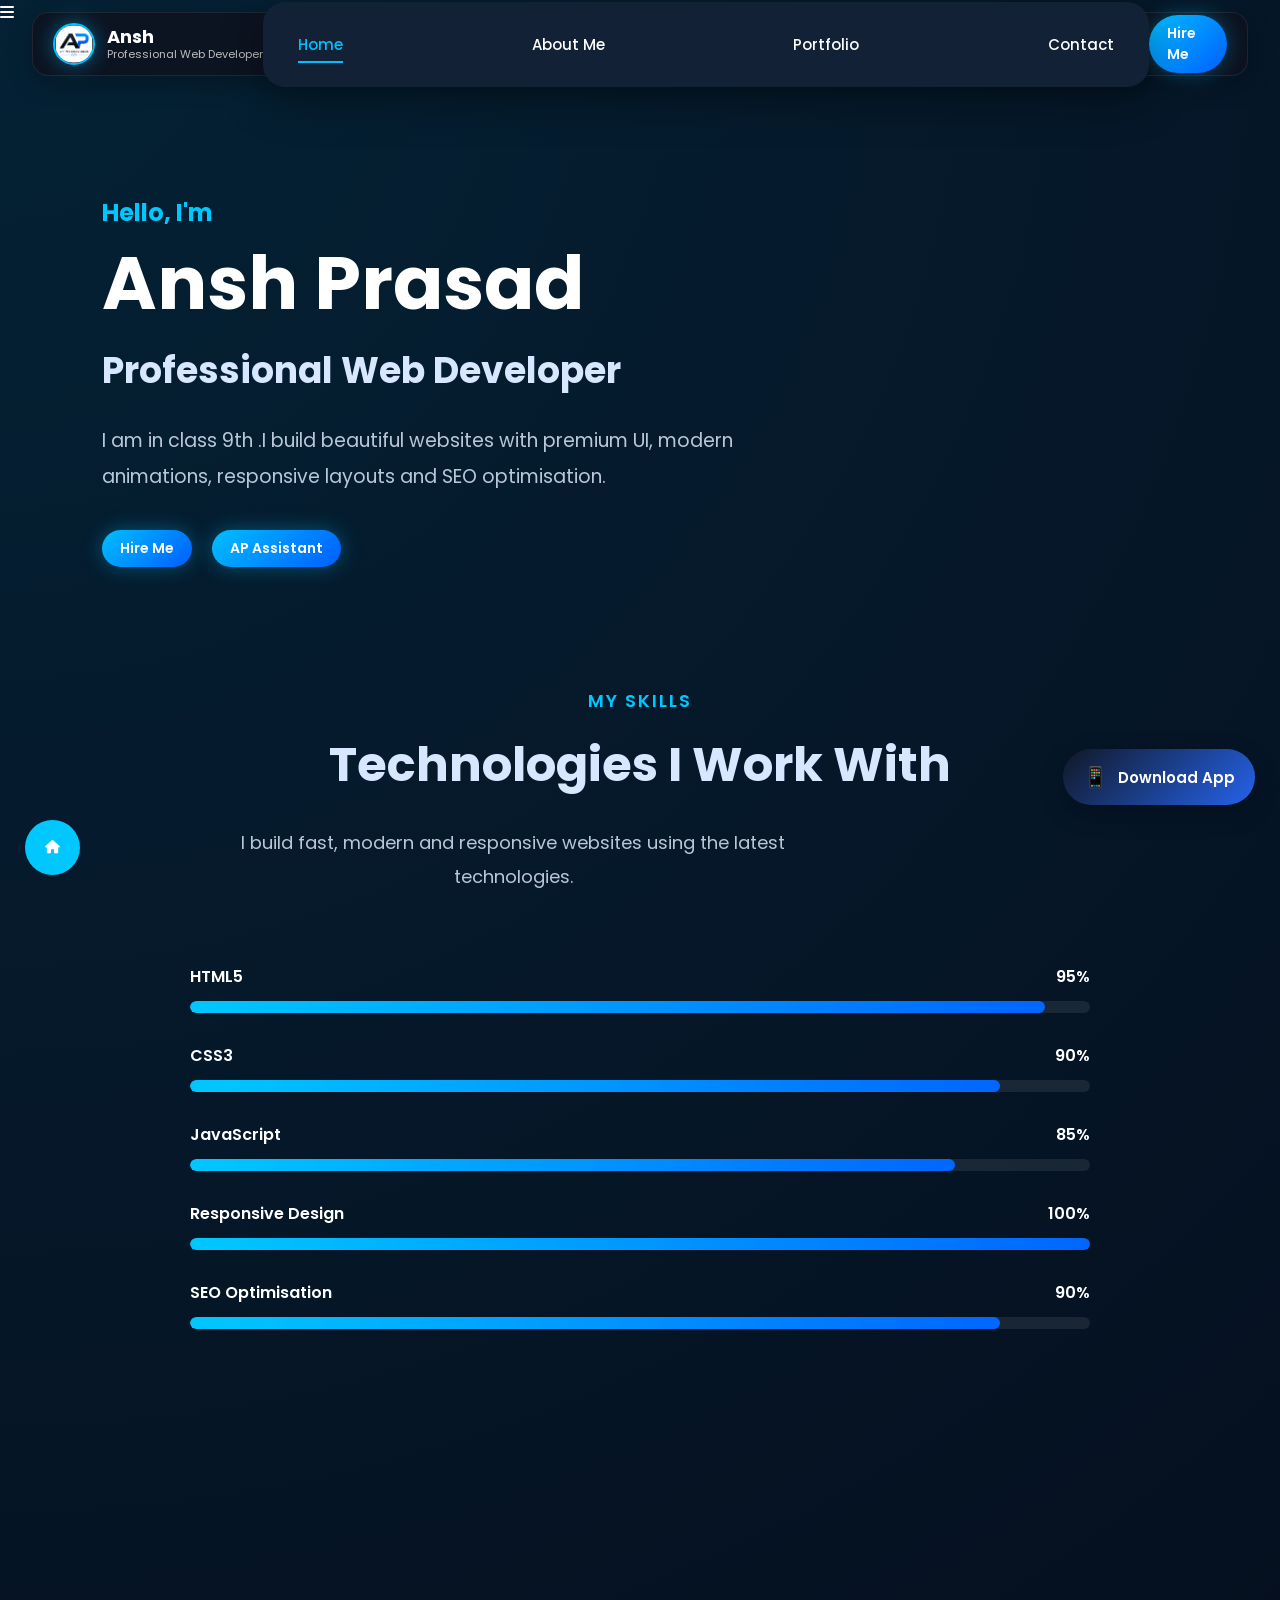
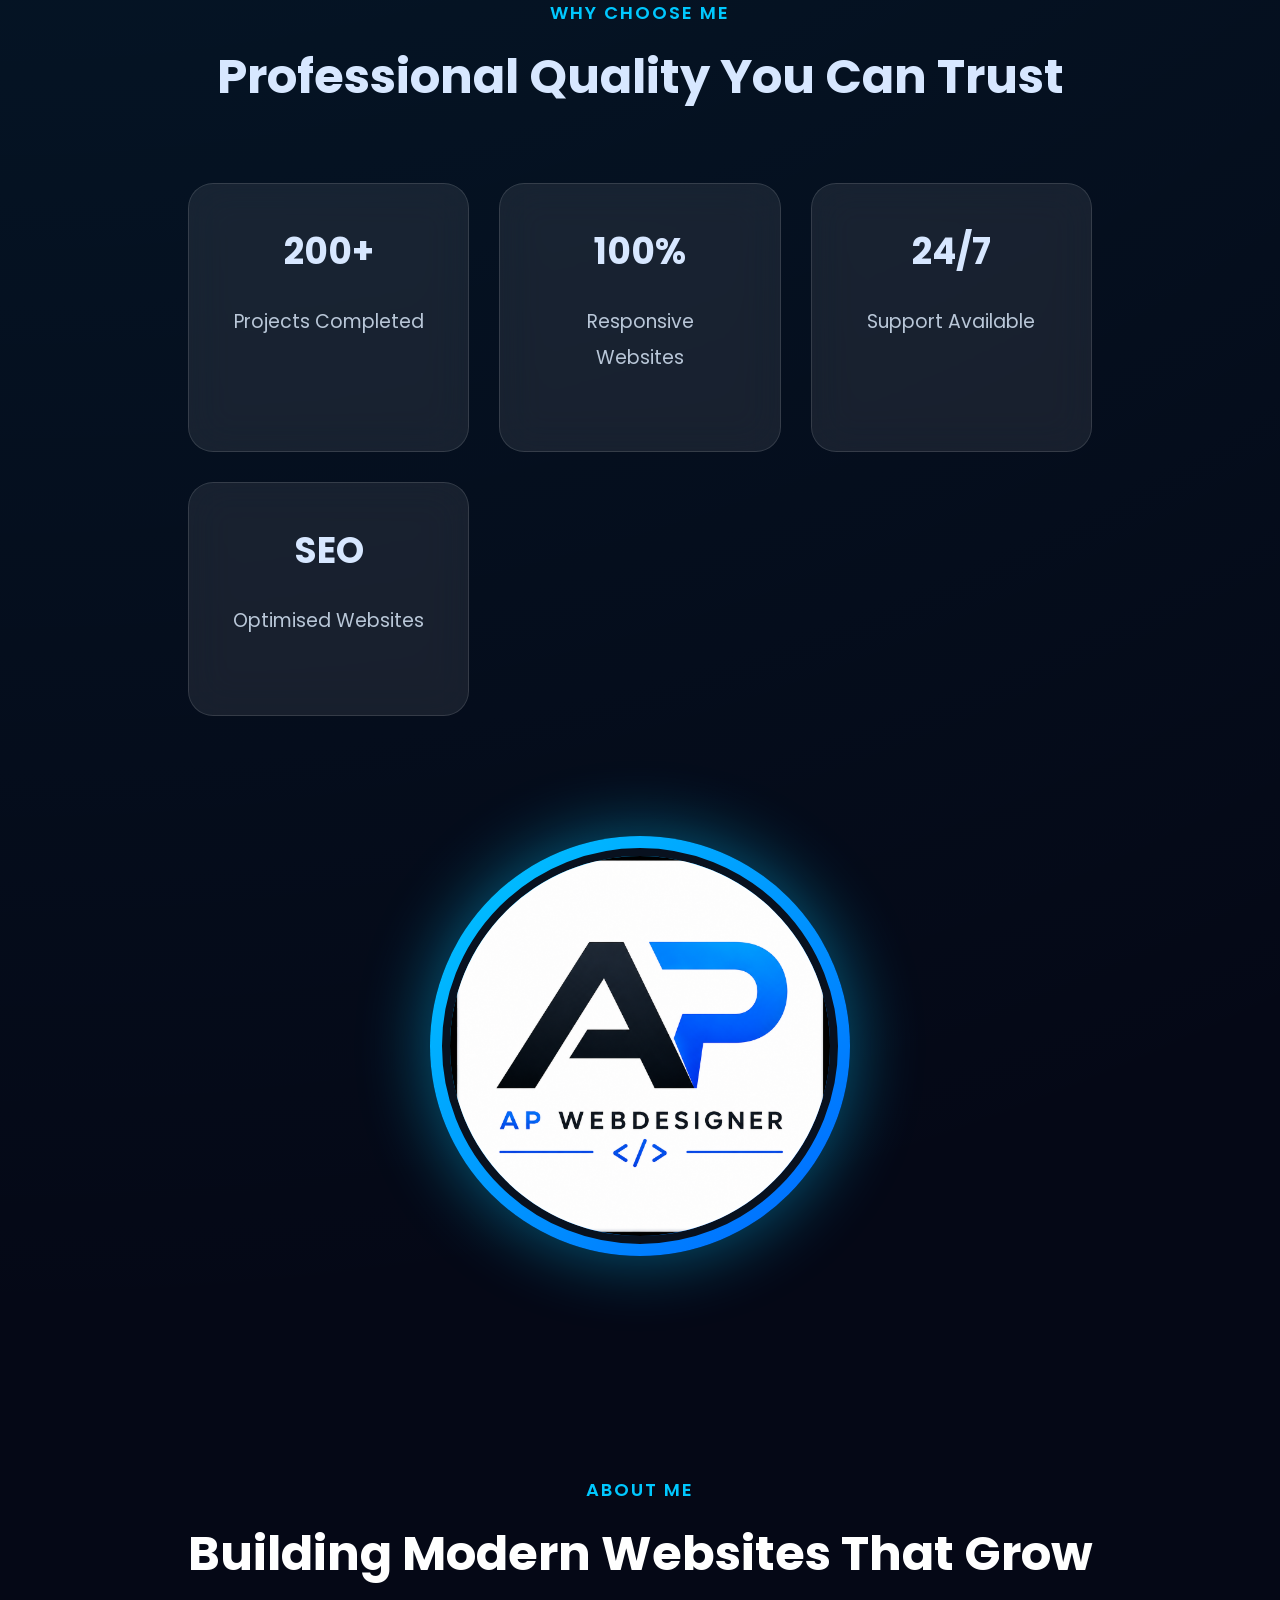
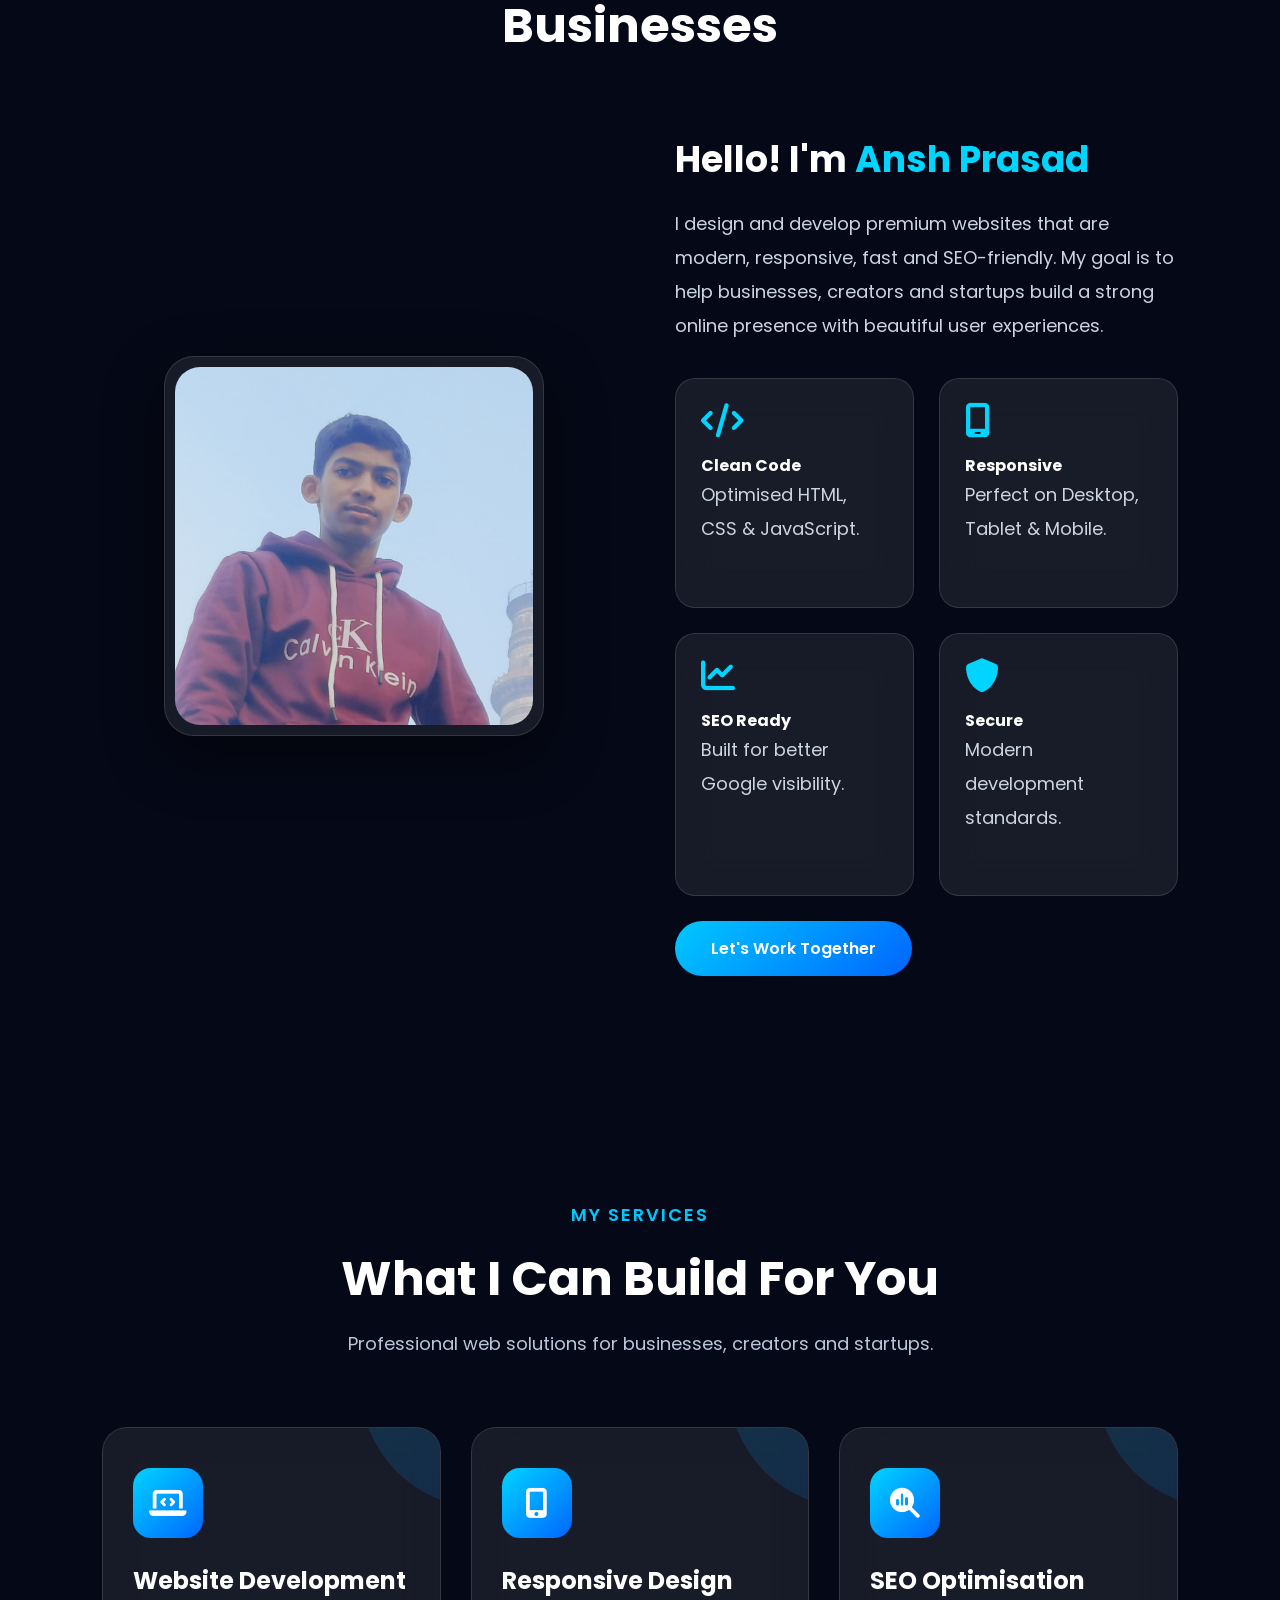
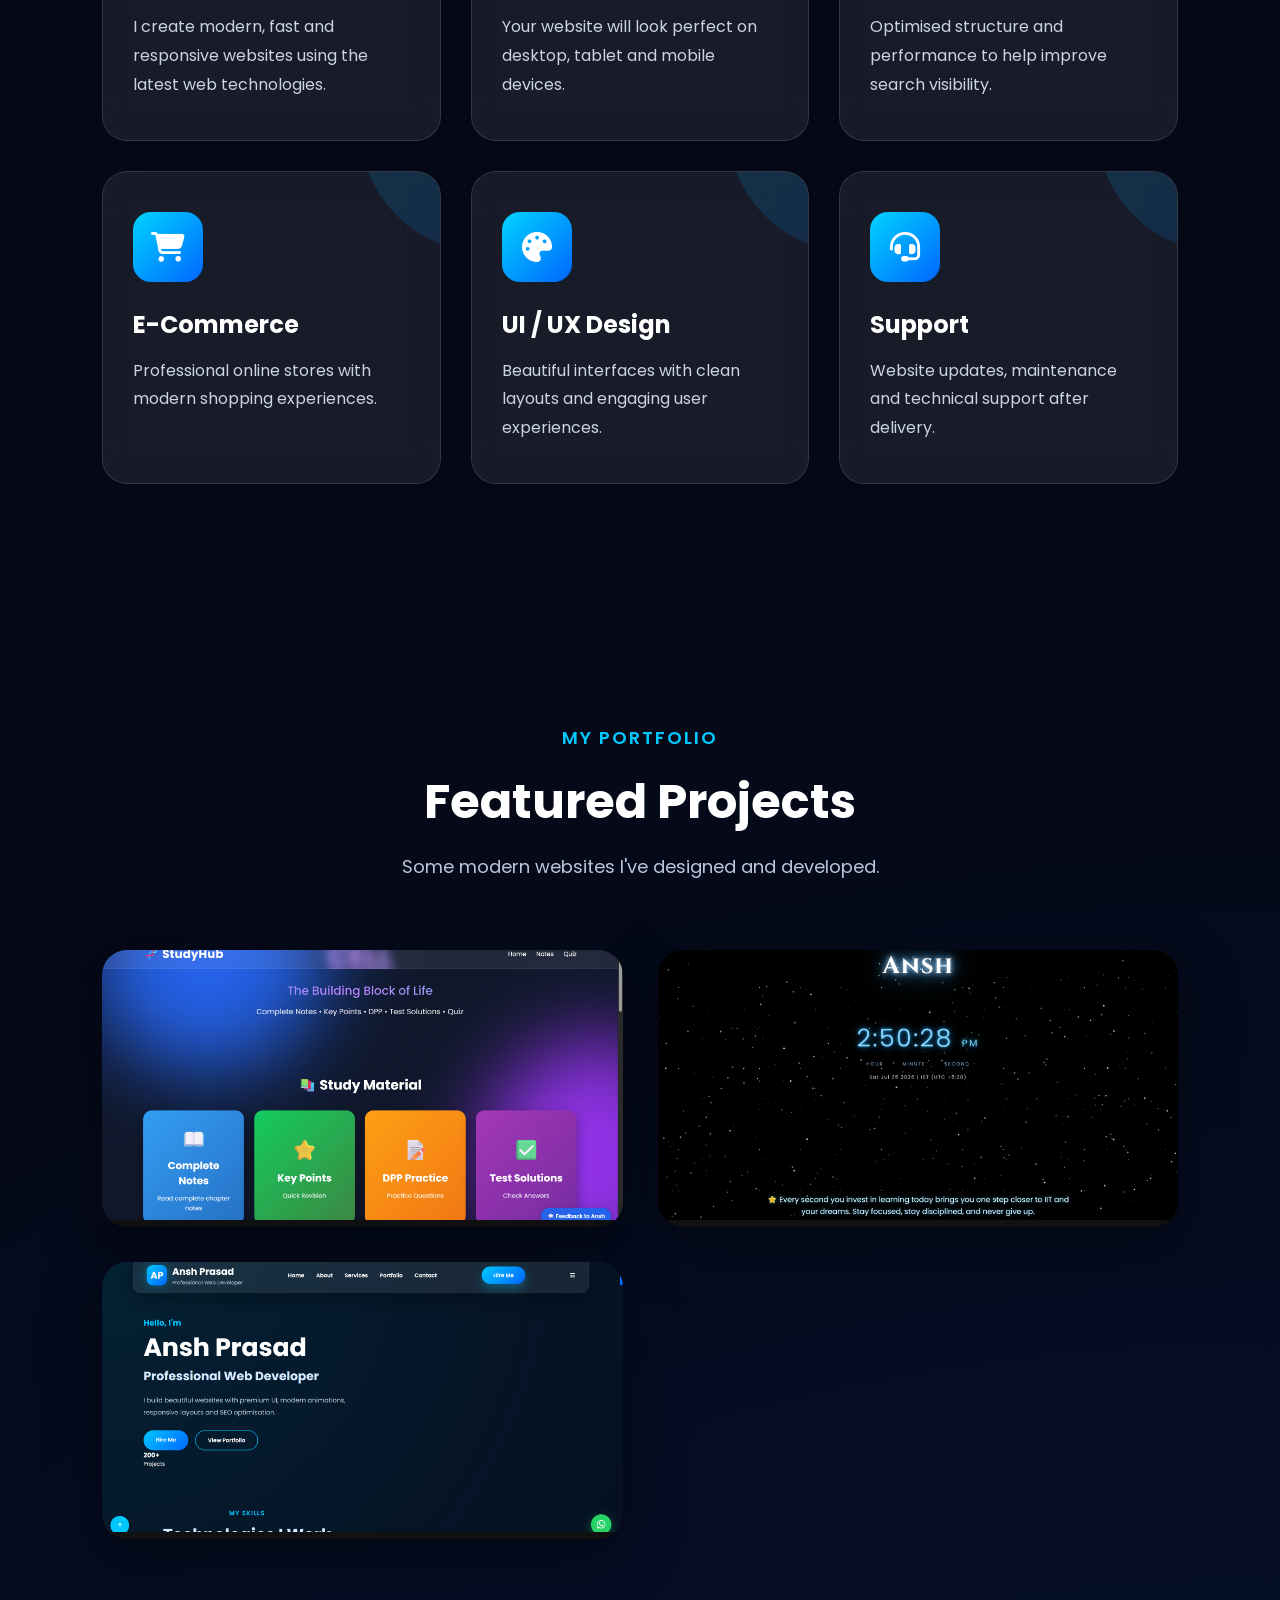
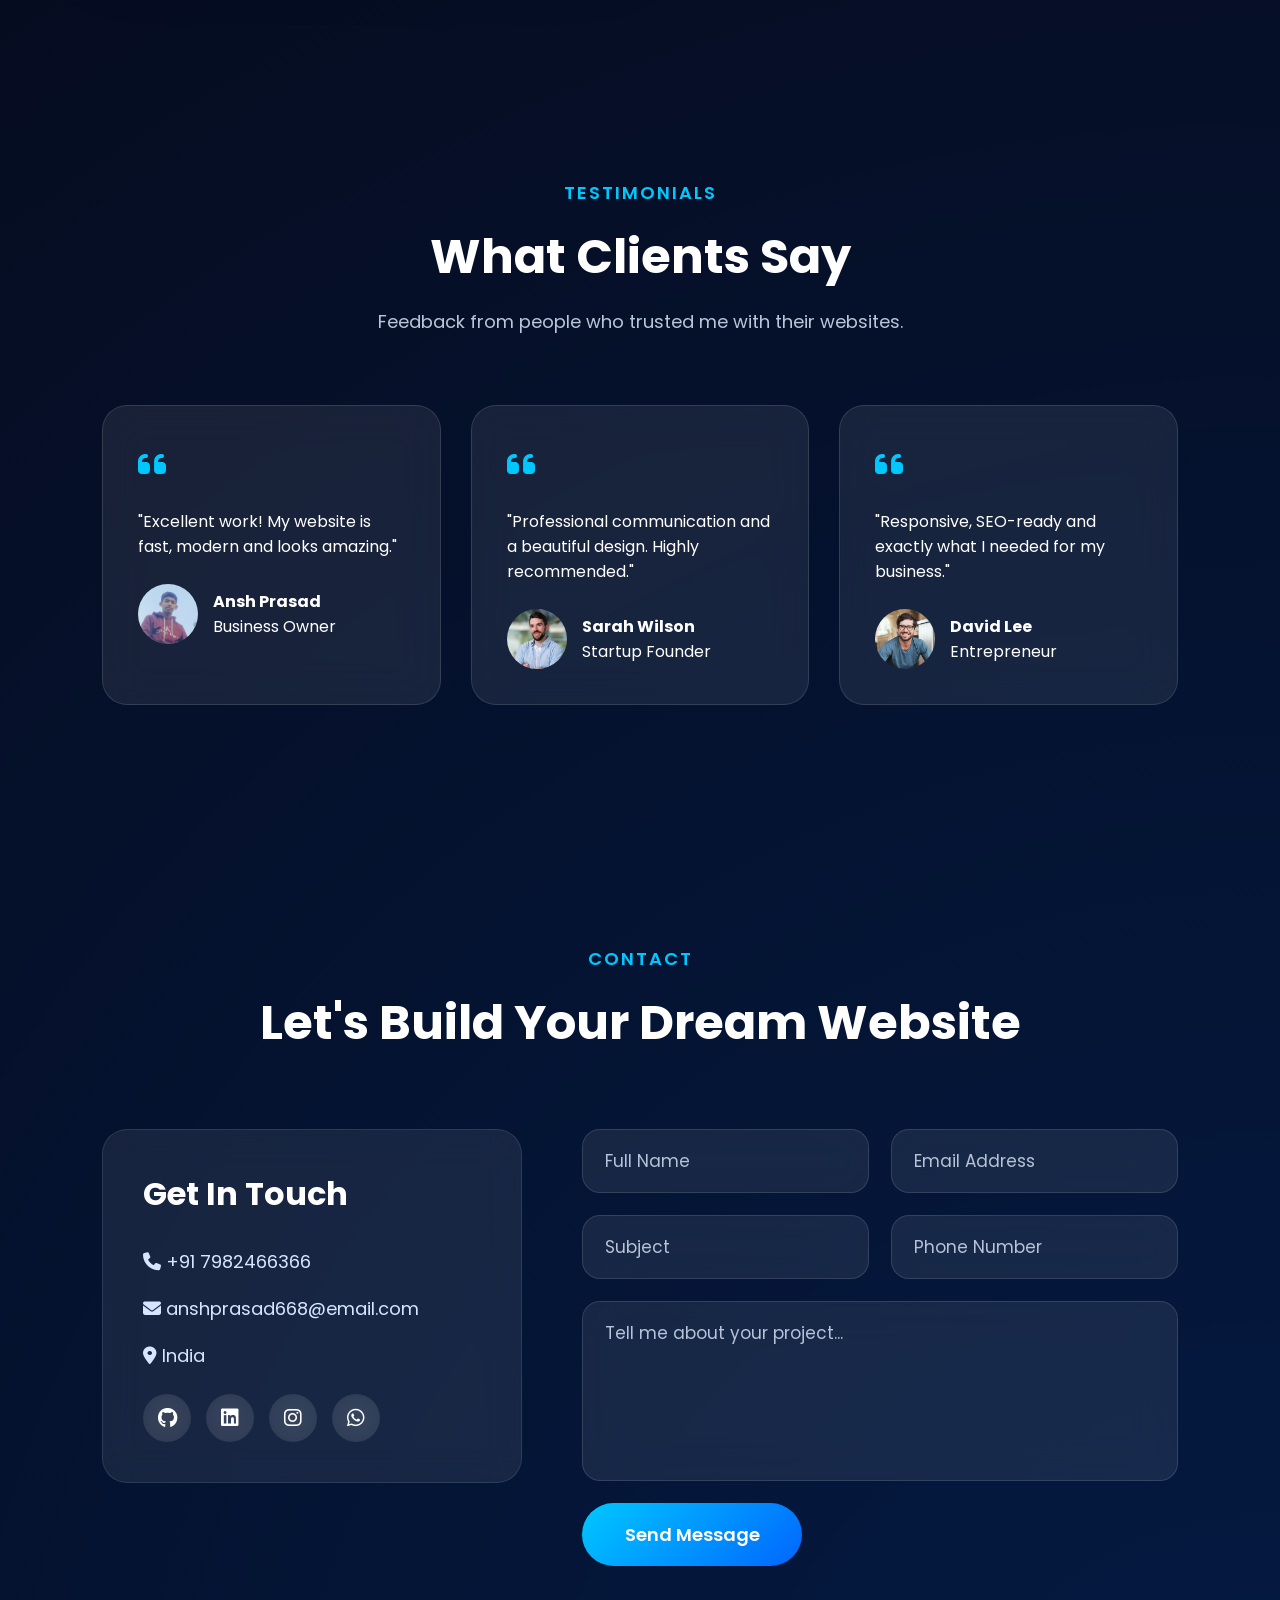
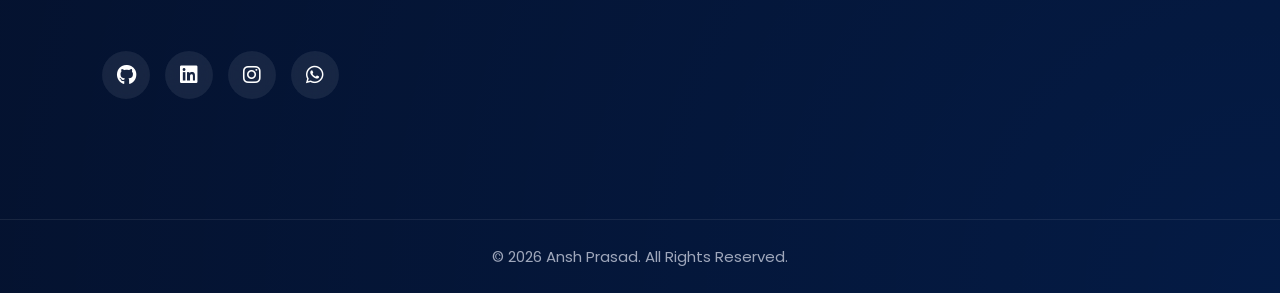
==== index.html @ a3c57212 "Update fmt.Println message from 'Hello' to 'Goodbye'" ====
<!DOCTYPE html>
<html lang="en">
<head>

<meta charset="UTF-8">
<meta name="viewport" content="width=device-width, initial-scale=1.0">

<title>AP Web Designer </title>
    <link rel="icon" type="image/png" href="favicon.png">
<meta name="description" content="Professional Web Developer creating modern responsive websites.">

<meta name="keywords" content="AP Web Designer, Ansh Prasad, Web Designer, Web Developer, Website Design, HTML, CSS, JavaScript">
<meta name="author"
content="Ansh Prasad">
    <meta name="robots"
    content="index, follow">

<link rel="preconnect" href="https://fonts.googleapis.com">

<link rel="preconnect" href="https://fonts.gstatic.com" crossorigin>
    
    <link rel="canonical" href="https://anshprasad668-arch.github.io/ap-web-designer/">

<link href="https://fonts.googleapis.com/css2?family=Poppins:wght@300;400;500;600;700;800&display=swap" rel="stylesheet">

<link rel="stylesheet"
href="https://cdnjs.cloudflare.com/ajax/libs/font-awesome/6.6.0/css/all.min.css">

<link rel="stylesheet"
href="style.css">

    <script type="application/ld+json">
{
  "@context": "https://schema.org",
  "@type": "Organization",
  "name": "AP Web Designer",
  "alternateName": "AP Web Designer",
  "url": "https://anshprasad668-arch.github.io/ap-web-designer/",
  "logo": "https://anshprasad668-arch.github.io/ap-web-designer/IMG_20260721_150052%20(1).jpg",
  "description": "AP Web Designer is a web design project founded by Ansh Prasad.",
  "founder": {
    "@type": "Person",
    "name": "Ansh Prasad",
    "jobTitle": "Founder",
    "url": "https://anshprasad668-arch.github.io/ap-web-designer/"
  },
  "sameAs": [
    "https://github.com/anshprasad668-arch"
  ]
}
</script>

</head>

<body>

<!-- ================= LOADER ================= -->

<div id="loader">

<div class="loader-logo">

</div>

<header class="header">

    <div class="logo-box">
        <img src="APP icon.png" alt="Logo" class="logo">

        <div class="brand">
            <h2>Ansh</h2>
            <p>Professional Web Developer</p>
        </div>
    </div>

    <nav class="navbar">
        <a href="#home" class="active">Home</a>
      <a href="about.html">About Me</a>
        <a href="#portfolio">Portfolio</a>
        <a href="#contact">Contact</a>
    </nav>

    <a href="https://docs.google.com/forms/d/e/1FAIpQLSfKzFpFj_bSSVUwFM4xOYINXNnNvgMiUh8vZ_Mq1gtdhADGGg/viewform?usp=publish-editor" class="btn">Hire Me</a>

</header>

</a>

<div class="">

<i class="fa-solid fa-bars"></i>

</div>

</nav>

</header>





<!-- ================= HERO ================= -->

<section id="home" class="hero">

<div class="hero-left">

<h4>Hello, I'm</h4>

<h1>

Ansh Prasad

</h1>

<h2>

Professional Web Developer

</h2>

<p>

I am in class 9th .I build beautiful websites with premium UI,
modern animations,
responsive layouts and SEO optimisation.

</p>

<div class="hero-buttons">

<a href="https://docs.google.com/forms/d/e/1FAIpQLSfKzFpFj_bSSVUwFM4xOYINXNnNvgMiUh8vZ_Mq1gtdhADGGg/viewform?usp=publish-editor" class="btn">Hire Me</a>

<a href="https://anshprasad668-arch.github.io/AP-Assistant/" class="btn">AP Assistant</a>

</div>

<div class="hero-stats">

<div>




</div>
<!-- ================= SKILLS ================= -->

<section id="skills" class="skills">

    <div class="section-heading">
        <span>MY SKILLS</span>
        <h2>Technologies I Work With</h2>
        <p>I build fast, modern and responsive websites using the latest technologies.</p>
    </div>

    <div class="skills-container">

        <div class="skill-card">

            <div class="skill-header">
                <span>HTML5</span>
                <span>95%</span>
            </div>

            <div class="progress">
                <div class="progress-bar html"></div>
            </div>

        </div>

        <div class="skill-card">

            <div class="skill-header">
                <span>CSS3</span>
                <span>90%</span>
            </div>

            <div class="progress">
                <div class="progress-bar css"></div>
            </div>

        </div>

        <div class="skill-card">

            <div class="skill-header">
                <span>JavaScript</span>
                <span>85%</span>
            </div>

            <div class="progress">
                <div class="progress-bar js"></div>
            </div>

        </div>

        <div class="skill-card">

            <div class="skill-header">
                <span>Responsive Design</span>
                <span>100%</span>
            </div>

            <div class="progress">
                <div class="progress-bar responsive"></div>
            </div>

        </div>

        <div class="skill-card">

            <div class="skill-header">
                <span>SEO Optimisation</span>
                <span>90%</span>
            </div>

            <div class="progress">
                <div class="progress-bar seo"></div>
            </div>

        </div>

    </div>

</section>

<!-- ================= EXPERIENCE ================= -->

<section class="experience">

    <div class="section-heading">
        <span>WHY CHOOSE ME</span>
        <h2>Professional Quality You Can Trust</h2>
    </div>

    <div class="experience-grid">

        <div class="exp-box">
            <h2>200+</h2>
            <p>Projects Completed</p>
        </div>

        <div class="exp-box">
            <h2>100%</h2>
            <p>Responsive Websites</p>
        </div>

        <div class="exp-box">
            <h2>24/7</h2>
            <p>Support Available</p>
        </div>

        <div class="exp-box">
            <h2>SEO</h2>
            <p>Optimised Websites</p>
        </div>

    </div>

</section>

<div class="hero-right">

<div class="hero-image">

<img src="APP icon.png" alt="Ansh Prasad">

</div>

<div class="glow glow1"></div>

<div class="glow glow2"></div>

</div>

</section>

<script src="script.js"></script>
<!-- ================= ABOUT ================= -->

<section id="about" class="about">

    <div class="section-heading">
        <span>ABOUT ME</span>
        <h2>Building Modern Websites That Grow Businesses</h2>
    </div>

    <div class="about-container">

        <div class="about-image">

             <div class="image-box">
                <img src="IMG_20260721_150052 (1).jpg" alt="Ansh Prasad">
            </div>

        </div>

        <div class="about-content">

            <h3>Hello! I'm <span>Ansh Prasad</span></h3>

            <p>
                I design and develop premium websites that are modern,
                responsive, fast and SEO-friendly. My goal is to help
                businesses, creators and startups build a strong online
                presence with beautiful user experiences.
            </p>

            <div class="about-cards">

                <div class="info-card">
                    <i class="fa-solid fa-code"></i>
                    <h4>Clean Code</h4>
                    <p>Optimised HTML, CSS & JavaScript.</p>
                </div>

                <div class="info-card">
                    <i class="fa-solid fa-mobile-screen"></i>
                    <h4>Responsive</h4>
                    <p>Perfect on Desktop, Tablet & Mobile.</p>
                </div>

                <div class="info-card">
                    <i class="fa-solid fa-chart-line"></i>
                    <h4>SEO Ready</h4>
                    <p>Built for better Google visibility.</p>
                </div>

                <div class="info-card">
                    <i class="fa-solid fa-shield"></i>
                    <h4>Secure</h4>
                    <p>Modern development standards.</p>
                </div>

            </div>

            <a href="#contact" class="primary-btn">
                Let's Work Together
            </a>

        </div>

    </div>

</section>
<!-- ================= SERVICES ================= -->

<section id="services" class="services">

    <div class="section-heading">
        <span>MY SERVICES</span>
        <h2>What I Can Build For You</h2>
        <p>Professional web solutions for businesses, creators and startups.</p>
    </div>

    <div class="services-grid">

        <div class="service-card">
            <div class="service-icon">
                <i class="fa-solid fa-laptop-code"></i>
            </div>
            <h3>Website Development</h3>
            <p>I create modern, fast and responsive websites using the latest web technologies.</p>
        </div>

        <div class="service-card">
            <div class="service-icon">
                <i class="fa-solid fa-mobile-screen-button"></i>
            </div>
            <h3>Responsive Design</h3>
            <p>Your website will look perfect on desktop, tablet and mobile devices.</p>
        </div>

        <div class="service-card">
            <div class="service-icon">
                <i class="fa-solid fa-magnifying-glass-chart"></i>
            </div>
            <h3>SEO Optimisation</h3>
            <p>Optimised structure and performance to help improve search visibility.</p>
        </div>

        <div class="service-card">
            <div class="service-icon">
                <i class="fa-solid fa-cart-shopping"></i>
            </div>
            <h3>E-Commerce</h3>
            <p>Professional online stores with modern shopping experiences.</p>
        </div>

        <div class="service-card">
            <div class="service-icon">
                <i class="fa-solid fa-palette"></i>
            </div>
            <h3>UI / UX Design</h3>
            <p>Beautiful interfaces with clean layouts and engaging user experiences.</p>
        </div>

        <div class="service-card">
            <div class="service-icon">
                <i class="fa-solid fa-headset"></i>
            </div>
            <h3>Support</h3>
            <p>Website updates, maintenance and technical support after delivery.</p>
        </div>

    </div>

</section>
<!-- ================= PORTFOLIO ================= -->

<section id="portfolio" class="portfolio">

    <div class="section-heading">
        <span>MY PORTFOLIO</span>
        <h2>Featured Projects</h2>
        <p>Some modern websites I've designed and developed.</p>
    </div>

    <div class="portfolio-grid">

        <!-- Project 1 -->
        <div class="portfolio-card">

            <img src="Screenshot 2026-07-25 144821.png" alt="Business Website">

            <div class="portfolio-overlay">

                <h3>Business Website</h3>

                <p>Modern responsive business website with premium UI.</p>

                <div class="portfolio-buttons">

                    <a href="https://anshprasad668-arch.github.io/Cell-Study-material/" class="project-btn">
                        <i class="fa-solid fa-eye"></i>
                        Live Demo
                    </a>

                    <a href="#" class="project-btn github">
                        <i class="fab fa-github"></i>
                        Code
                    </a>

                </div>

            </div>

        </div>

        <!-- Project 2 -->

        <div class="portfolio-card">

            <img src="Screenshot 2026-07-25 145038.png" alt="Portfolio Website">

            <div class="portfolio-overlay">

                <h3>Clock orbit Website</h3>

                <p>Creative portfolio with glassmorphism effects.</p>

                <div class="portfolio-buttons">

                    <a href="https://anshprasad668-arch.github.io/ansh-orbit/" class="project-btn">
                        Live Demo
                    </a>

                    <a href="#" class="project-btn github">
                        GitHub
                    </a>

                </div>

            </div>

        </div>

        <!-- Project 3 -->

        <div class="portfolio-card">

            <img src="Screenshot 2026-07-25 145143.png" alt= "Protfolio">

            <div class="portfolio-overlay">

                <h3>Portfolio</h3>

                <p>Fast Costomer interaction.</p>

                <div class="portfolio-buttons">

                    <a href="#" class="project-btn">
                        Live Demo
                    </a>

                    <a href="#" class="project-btn github">
                        GitHub
                    </a>

                </div>

            </div>

        </div>

    </div>

</section>
<!-- ================= TESTIMONIALS ================= -->

<section id="testimonials" class="testimonials">

    <div class="section-heading">
        <span>TESTIMONIALS</span>
        <h2>What Clients Say</h2>
        <p>Feedback from people who trusted me with their websites.</p>
    </div>

    <div class="testimonial-grid">

        <div class="testimonial-card">
            <div class="quote"><i class="fa-solid fa-quote-left"></i></div>
            <p>"Excellent work! My website is fast, modern and looks amazing."</p>
            <div class="client">
               <img src="IMG_20260721_150052 (1).jpg" alt="client">
                <div>
                    <h4>Ansh Prasad</h4>
                    <span>Business Owner</span>
                </div>
            </div>
        </div>

        <div class="testimonial-card">
            <div class="quote"><i class="fa-solid fa-quote-left"></i></div>
            <p>"Professional communication and a beautiful design. Highly recommended."</p>
            <div class="client">
                <img src="OIP.jpg" alt="Client">
                <div>
                    <h4>Sarah Wilson</h4>
                    <span>Startup Founder</span>
                </div>
            </div>
        </div>

        <div class="testimonial-card">
            <div class="quote"><i class="fa-solid fa-quote-left"></i></div>
            <p>"Responsive, SEO-ready and exactly what I needed for my business."</p>
            <div class="client">
                <img src="client 2.jpg" alt="Client">
                <div>
                    <h4>David Lee</h4>
                    <span>Entrepreneur</span>
                </div>
            </div>
        </div>

    </div>

</section>

<!-- ================= CONTACT ================= -->

<section id="contact" class="contact">

    <div class="section-heading">
        <span>CONTACT</span>
        <h2>Let's Build Your Dream Website</h2>
    </div>

    <div class="contact-wrapper">

        <div class="contact-info">

            <h3>Get In Touch</h3>

            <p><i class="fa-solid fa-phone"></i> +91 7982466366</p>

            <p><i class="fa-solid fa-envelope"></i> anshprasad668@email.com</p>

            <p><i class="fa-solid fa-location-dot"></i> India</p>

            
    <div class="socials">
        <a href="https://github.com/anshprasad668-arch"><i class="fab fa-github"></i></a>
        <a href="https://www.linkedin.com/in/ap-web-designer-980b65427/"><i class="fab fa-linkedin"></i></a>
        <a href="https://www.instagram.com/apwebdesigner_official/"><i class="fab fa-instagram"></i></a>
        <a href="https://wa.me/917982466366"><i class="fab fa-whatsapp"></i></a>
      </div>  

        </div>

   <form class="contact-form">

    <input type="text" placeholder="Full Name">

    <input type="email" placeholder="Email Address">

    <input type="text" placeholder="Subject">

    <input type="text" placeholder="Phone Number">

    <textarea placeholder="Tell me about your project..."></textarea>

    <button type="submit">
        Send Message
    </button>

</form>

<!-- Floating WhatsApp -->


<!-- Back To Top -->

<button id="topBtn" onclick="window.location.href='index.html'">
    <i class="fa-solid fa-house"></i>
</button>

     

    <div class="socials">
        <a href="https://github.com/anshprasad668-arch"><i class="fab fa-github"></i></a>
        <a href="https://www.linkedin.com/in/ap-web-designer-980b65427/"><i class="fab fa-linkedin"></i></a>
        <a href="https://www.instagram.com/apwebdesiger_official/"><i class="fab fa-instagram"></i></a>
        <a href="https://wa.me/917982466366"><i class="fab fa-whatsapp"></i></a>
      </div>  

    </div>

  </div>
    <!-- Floating App Download Button -->
<a
  href="https://github.com/anshprasad668-arch/ap-web-designer/raw/refs/heads/main/ap%20web%20designer%20v1.2.apk"
  class="floating-app-download"
  download
  aria-label="Download AP Web Designer App"
>
  <span class="download-icon">📱</span>
  <span>Download App</span>
</a>

  <div class="footer-bottom">
      © 2026 Ansh Prasad. All Rights Reserved.
  </div>
</footer>
</body>

</html>
---- style.css ----
/* ================= ABOUT ================= */

.about{

padding:120px 8%;

}

.section-heading{

text-align:center;

margin-bottom:70px;

}

.section-heading span{

color:#00d4ff;

font-size:18px;

letter-spacing:2px;

}

.section-heading h2{

font-size:42px;

margin-top:10px;

}

.about-container{

display:flex;

align-items:center;

justify-content:space-between;

gap:70px;

flex-wrap:wrap;

}

.about-image{

flex:1;

display:flex;

justify-content:center;

}

.image-box{

width:380px;

height:380px;

padding:10px;

border-radius:30px;

background:rgba(255,255,255,.08);

backdrop-filter:blur(20px);

border:1px solid rgba(255,255,255,.12);

box-shadow:0 20px 60px rgba(0,0,0,.4);

}

.image-box img{

width:100%;

height:100%;

object-fit:cover;

border-radius:25px;

}

.about-content{

flex:1;

}

.about-content h3{

font-size:36px;

margin-bottom:20px;

}

.about-content span{

color:#00d4ff;

}

.about-content p{

font-size:18px;

line-height:1.9;

color:#cbd5e1;

margin-bottom:35px;

}

.about-cards{

display:grid;

grid-template-columns:repeat(2,1fr);

gap:25px;

margin-bottom:40px;

}

.info-card{

background:rgba(255,255,255,.08);

border-radius:20px;

padding:25px;

backdrop-filter:blur(20px);

border:1px solid rgba(255,255,255,.12);

transition:.4s;

}

.info-card:hover{

transform:translateY(-10px);

box-shadow:0 0 25px rgba(0,212,255,.35);

}

.info-card i{

font-size:34px;

color:#00d4ff;

margin-bottom:15px;

}
/* ================= SERVICES ================= */

.services{
    padding:120px 8%;
}

.services-grid{
    display:grid;
    grid-template-columns:repeat(auto-fit,minmax(300px,1fr));
    gap:30px;
    margin-top:60px;
}

.service-card{
    background:rgba(255,255,255,.08);
    border:1px solid rgba(255,255,255,.12);
    backdrop-filter:blur(20px);
    border-radius:25px;
    padding:40px 30px;
    transition:.4s;
    position:relative;
    overflow:hidden;
}

.service-card::before{
    content:"";
    position:absolute;
    width:250px;
    height:250px;
    background:linear-gradient(135deg,#00d4ff,#0066ff);
    border-radius:50%;
    top:-170px;
    right:-170px;
    opacity:.15;
}

.service-card:hover{
    transform:translateY(-12px);
    box-shadow:0 20px 50px rgba(0,212,255,.25);
}

.service-icon{
    width:70px;
    height:70px;
    border-radius:18px;
    display:flex;
    align-items:center;
    justify-content:center;
    background:linear-gradient(135deg,#00d4ff,#0066ff);
    margin-bottom:25px;
}

.service-icon i{
    font-size:30px;
    color:#fff;
}

.service-card h3{
    font-size:24px;
    margin-bottom:15px;
}

.service-card p{
    color:#cbd5e1;
    line-height:1.8;
}
/* ===========================
   PORTFOLIO
=========================== */

.portfolio{

padding:120px 8%;

}

.portfolio-grid{

display:grid;

grid-template-columns:repeat(auto-fit,minmax(350px,1fr));

gap:35px;

margin-top:60px;

}

.portfolio-card{

position:relative;

overflow:hidden;

border-radius:25px;

background:#111;

cursor:pointer;

box-shadow:0 20px 60px rgba(0,0,0,.4);

}

.portfolio-card img{

width:100%;

height:270px;

object-fit:cover;

transition:.6s;

}

.portfolio-overlay{

position:absolute;

inset:0;

background:linear-gradient(to top,rgba(0,0,0,.95),transparent);

display:flex;

flex-direction:column;

justify-content:flex-end;

padding:30px;

opacity:0;

transition:.5s;

}

.portfolio-card:hover img{

transform:scale(1.1);

}

.portfolio-card:hover .portfolio-overlay{

opacity:1;

}

.portfolio-overlay h3{

font-size:28px;

margin-bottom:12px;

}

.portfolio-overlay p{

color:#ddd;

line-height:1.8;

margin-bottom:25px;

}

.portfolio-buttons{

display:flex;

gap:15px;

}

.project-btn{

padding:12px 22px;

border-radius:50px;

background:#00c8ff;

color:white;

text-decoration:none;

font-weight:600;

transition:.3s;

}

.project-btn:hover{

transform:translateY(-4px);

box-shadow:0 0 25px #00c8ff;

}

.github{

background:#222;

}
/* ===============================
   SKILLS
================================ */

.skills{
    padding:120px 8%;
}

.skills-container{
    max-width:900px;
    margin:60px auto 0;
}

.skill-card{
    margin-bottom:30px;
}

.skill-header{
    display:flex;
    justify-content:space-between;
    margin-bottom:12px;
    font-weight:600;
}

.progress{
    width:100%;
    height:12px;
    background:rgba(255,255,255,.08);
    border-radius:50px;
    overflow:hidden;
}

.progress-bar{
    height:100%;
    border-radius:50px;
    background:linear-gradient(90deg,#00c8ff,#0066ff);
}

.html{
    width:95%;
}

.css{
    width:90%;
}

.js{
    width:85%;
}

.responsive{
    width:100%;
}

.seo{
    width:90%;
}

/* ===============================
   EXPERIENCE
================================ */

.experience{
    padding:120px 8%;
}

.experience-grid{
    display:grid;
    grid-template-columns:repeat(auto-fit,minmax(220px,1fr));
    gap:30px;
    margin-top:60px;
}

.exp-box{
    text-align:center;
    padding:40px;
    border-radius:25px;
    background:rgba(255,255,255,.08);
    border:1px solid rgba(255,255,255,.12);
    backdrop-filter:blur(20px);
    transition:.4s;
}

.exp-box:hover{
    transform:translateY(-10px);
    box-shadow:0 15px 40px rgba(0,200,255,.25);
}

.exp-box h2{
    font-size:48px;
    color:#00c8ff;
    margin-bottom:15px;
}

.exp-box p{
    color:#d1d5db;
}
/* ================= TESTIMONIALS ================= */

.testimonials{
    padding:120px 8%;
}

.testimonial-grid{
    display:grid;
    grid-template-columns:repeat(auto-fit,minmax(320px,1fr));
    gap:30px;
    margin-top:60px;
}

.testimonial-card{
    background:rgba(255,255,255,.08);
    border:1px solid rgba(255,255,255,.12);
    backdrop-filter:blur(20px);
    border-radius:25px;
    padding:35px;
    transition:.4s;
}

.testimonial-card:hover{
    transform:translateY(-10px);
}

.quote{
    color:#00c8ff;
    font-size:32px;
    margin-bottom:20px;
}

.client{
    display:flex;
    align-items:center;
    gap:15px;
    margin-top:25px;
}

.client img{
    width:60px;
    height:60px;
    border-radius:50%;
    object-fit:cover;
}

/* ================= CONTACT ================= */

.contact{
    padding:120px 8%;
}

.contact-wrapper{
    display:grid;
    grid-template-columns:1fr 1.2fr;
    gap:50px;
    margin-top:60px;
}

.contact-info{
    background:rgba(255,255,255,.08);
    padding:35px;
    border-radius:25px;
}

.contact-info p{
    margin:18px 0;
}

.contact-form{
    display:flex;
    flex-direction:column;
    gap:20px;
}

.contact-form input,
.contact-form textarea{
    padding:18px;
    border:none;
    border-radius:15px;
    background:rgba(255,255,255,.08);
    color:#fff;
    outline:none;
}

.contact-form button{
    cursor:pointer;
}

/* ================= FOOTER ================= */



.footer-content{
    display:flex;
    justify-content:space-between;
    align-items:center;
    flex-wrap:wrap;
    gap:80px;
}



.footer-links a{
    color:#58576d;
    text-decoration:transparent;
}

.whatsapp-btn{
    position:fixed;
    right:25px;
    bottom:25px;
    width:60px;
    height:60px;
    border-radius:50%;
    background:#25D366;
    color:#fff;
    display:flex;
    align-items:center;
    justify-content:center;
    font-size:28px;
    text-decoration:none;
    box-shadow:0 10px 30px rgba(37,211,102,.4);
}

#topBtn{
    position:fixed;
    left:25px;
    bottom:25px;
    width:55px;
    height:55px;
    border:none;
    border-radius:50%;
    background:#00c8ff;
    color:#fff;
    cursor:pointer;
}
/* ===========================
   GLOBAL PREMIUM DESIGN
=========================== */

*{
    margin:0;
    padding:0;
    box-sizing:border-box;
    scroll-behavior:smooth;
    font-family:"Poppins",sans-serif;
}

body{
    background:#050816;
    color:#fff;
    overflow-x:hidden;
    background-image:
    radial-gradient(circle at top left,#00c8ff22,transparent 35%),
    radial-gradient(circle at bottom right,#0066ff33,transparent 35%);
}

/* Scrollbar */

::-webkit-scrollbar{
    width:10px;
}

::-webkit-scrollbar-track{
    background:#08111f;
}

::-webkit-scrollbar-thumb{
    background:linear-gradient(#00c8ff,#0066ff);
    border-radius:50px;
}
/*=========================
 PREMIUM HEADER
==========================*/

.header{
    position:fixed;
    top:12px;
    left:50%;
    transform:translateX(-50%);

    width:95%;
    max-width:1300px;
    height:58px;      /* Very narrow */

    display:flex;
    align-items:center;
    justify-content:space-between;

    padding:0 20px;

    background:rgba(15,18,30,.82);
    backdrop-filter:blur(20px);

    border:1px solid rgba(255,255,255,.08);
    border-radius:16px;

    box-shadow:0 8px 25px rgba(0,0,0,.25);

    z-index:1000;
}

/*=========================
LOGO
==========================*/

.logo-box{
    display:flex;
    align-items:center;
    gap:15px;
}

.logo{
    width:65px;
    height:65px;

    border-radius:50%;

    object-fit:cover;

    border:3px solid #00bfff;

    background:#fff;

    box-shadow:0 0 20px rgba(0,191,255,.45);

    transition:.4s;
}

.logo:hover{
    transform:rotate(10deg) scale(1.08);

    box-shadow:0 0 35px #00bfff;
}

/*=========================
NAME
==========================*/

.brand h2{
    color:#fff;
    font-size:28px;
    margin:0;
    font-weight:700;
}

.brand p{
    margin:2px 0 0;
    color:#bdbdbd;
    font-size:14px;
}

/*=========================
MENU
==========================*/

.navbar{
    display:flex;
    gap:35px;
}

.navbar a{
    text-decoration:none;

    color:#fff;

    font-size:17px;

    font-weight:500;

    position:relative;

    transition:.35s;
}

.navbar a::after{

    content:"";

    position:absolute;

    left:0;

    bottom:-7px;

    width:0;

    height:2px;

    background:#00bfff;

    transition:.35s;
}

.navbar a:hover,
.navbar a.active{

    color:#00bfff;
}

.navbar a:hover::after,
.navbar a.active::after{

    width:100%;
}

/*=========================
BUTTON
==========================*/

.btn{

    padding:13px 28px;

    text-decoration:none;

    color:#fff;

    border-radius:50px;

    background:linear-gradient(135deg,#00bfff,#005eff);

    font-weight:600;

    transition:.35s;

    box-shadow:0 0 20px rgba(0,191,255,.35);
}

.btn:hover{

    transform:translateY(-4px);

    box-shadow:0 0 35px rgba(0,191,255,.8);
}





/* ================================
   RESPONSIVE DESIGN
================================ */


/*=========================
RESPONSIVE
==========================*/

@media(max-width:950px){

.header{
    position:fixed;
    top:15px;
    left:50%;
    transform:translateX(-50%);

    width:92%;
    max-width:1300px;
    height:72px;

    display:flex;
    align-items:center;
    justify-content:space-between;

    padding:0 28px;

    background:rgba(20,20,30,.75);
    backdrop-filter:blur(18px);

    border:1px solid rgba(255,255,255,.08);
    border-radius:18px;

    box-shadow:0 10px 30px rgba(0,0,0,.25);

    z-index:999;
}

.navbar{

flex-wrap:wrap;

justify-content:center;

gap:20px;
}

.brand{

text-align:center;
}

}

/* ===========================
   HERO
=========================== */

.hero{

min-height:100vh;

display:flex;

align-items:center;

justify-content:space-between;

padding:170px 8% 100px;

gap:60px;

}

.hero-left{

flex:1;

}

.hero-left h4{

font-size:24px;

color:#00c8ff;

margin-bottom:15px;

}

.hero-left h1{

font-size:74px;

line-height:1.05;

margin-bottom:20px;

}

.hero-left h2{

font-size:36px;

color:#d7e7ff;

margin-bottom:25px;

}

.hero-left p{

font-size:19px;

line-height:1.9;

color:#b9c7d8;

max-width:650px;

margin-bottom:35px;

}

.hero-buttons{

display:flex;

gap:20px;

}

.primary-btn,
.secondary-btn{

padding:16px 36px;

border-radius:50px;

font-weight:600;

text-decoration:none;

transition:.4s;

}

.primary-btn{

background:linear-gradient(135deg,#00c8ff,#0066ff);

color:white;

}

.secondary-btn{

border:2px solid #00c8ff;

color:white;

}

.primary-btn:hover,
.secondary-btn:hover{

transform:translateY(-6px);

box-shadow:0 15px 35px rgba(0,200,255,.35);

}

/* ===========================
   HERO IMAGE
=========================== */

.hero-right{

flex:1;

display:flex;

justify-content:center;

}

.hero-image{

width:420px;

height:420px;

border-radius:50%;

padding:12px;

background:linear-gradient(135deg,#00c8ff,#0066ff);

box-shadow:0 0 70px rgba(0,200,255,.45);

animation:float 5s ease-in-out infinite;

}

.hero-image img{

width:100%;

height:100%;

border-radius:50%;

object-fit:cover;

border:8px solid #08111f;

}

@keyframes float{

0%,100%{

transform:translateY(0);

}

50%{

transform:translateY(-18px);

}

}

/* ===========================
   SECTION
=========================== */

section{

padding:120px 8%;

}

.section-heading{

text-align:center;

margin-bottom:70px;

}

.section-heading span{

color:#00c8ff;

font-weight:600;

letter-spacing:2px;

}

.section-heading h2{

font-size:48px;

margin-top:15px;

}

.section-heading p{

margin-top:15px;

color:#b9c7d8;

font-size:18px;

}
/* ================= CONTACT FORM ================= */

.contact-wrapper{
    display:grid;
    grid-template-columns:420px 1fr;
    gap:60px;
    align-items:start;
}

.contact-info{
    background:rgba(255,255,255,.08);
    backdrop-filter:blur(18px);
    border:1px solid rgba(255,255,255,.10);
    border-radius:25px;
    padding:40px;
}

.contact-info h3{
    font-size:32px;
    margin-bottom:30px;
}

.contact-info p{
    margin:20px 0;
    color:#d8e5ff;
    font-size:18px;
}

.contact-form{
    display:grid;
    grid-template-columns:repeat(2,1fr);
    gap:22px;
}

.contact-form input,
.contact-form textarea{

    width:100%;
    padding:18px 22px;

    border:none;

    border-radius:18px;

    background:rgba(255,255,255,.08);

    backdrop-filter:blur(20px);

    color:#fff;

    font-size:17px;

    outline:none;

    border:1px solid rgba(255,255,255,.12);

}

.contact-form input::placeholder,
.contact-form textarea::placeholder{

    color:#b6c3d8;

}

.contact-form textarea{

    grid-column:1/3;

    min-height:180px;

    resize:none;

}

.contact-form button{

    width:220px;

    padding:18px;

    border:none;

    border-radius:50px;

    background:linear-gradient(135deg,#00c8ff,#0066ff);

    color:white;

    font-size:18px;

    font-weight:600;

    cursor:pointer;

    transition:.4s;

}

.contact-form button:hover{

    transform:translateY(-6px);

    box-shadow:0 15px 35px rgba(0,200,255,.35);

}
/* ===========================
   Premium Navbar
=========================== */

.navbar{
    width:95%;
    height:85px;

    margin:25px auto;

    display:flex;
    align-items:center;
    justify-content:space-between;

    padding:0 35px;

    background:rgba(20,35,55,.95);

    border-radius:22px;

    box-shadow:0 15px 40px rgba(0,0,0,.35);

    backdrop-filter:blur(18px);
}

/* Left */

.nav-left{
    display:flex;
    align-items:center;
    gap:18px;
}

.logo{
    width:65px;
    height:65px;
    object-fit:contain;
}

.brand h2{
    color:#fff;
    font-size:33px;
    margin:0;
}

.brand span{
    color:#d5d5d5;
    font-size:17px;
}

/* Menu */

.nav-menu{
    display:flex;
    gap:40px;
}

.nav-menu a{
    color:#fff;
    text-decoration:none;
    font-size:18px;
    font-weight:600;
    transition:.3s;
}

.nav-menu a:hover{
    color:#00bfff;
}

/* Button */

.hire-btn{
    text-decoration:none;

    color:#fff;

    background:linear-gradient(135deg,#00bfff,#0077ff);

    padding:15px 38px;

    border-radius:50px;

    font-weight:bold;

    transition:.3s;
}

.hire-btn:hover{
    transform:translateY(-3px);
    box-shadow:0 0 25px #00bfff;
}
.logo{
    width:40px;
    height:40px;
    border-radius:50%;
    object-fit:cover;
    border:2px solid #00bfff;
}
.logo-box{
    display:flex;
    align-items:center;
    gap:10px;
}

.brand h2{
    font-size:18px;
    margin:0;
    line-height:1;
}

.brand p{
    font-size:10px;
    margin-top:2px;
    color:#bdbdbd;
}
.navbar{
    display:flex;
    gap:24px;
}

.navbar a{
    font-size:15px;
    font-weight:500;
    text-decoration:none;
    color:#fff;
}
.btn{
    padding:8px 18px;
    font-size:14px;
    border-radius:30px;
}
/* LEFT SIDE */
.logo-box{
    display:flex;
    align-items:center;
    gap:12px;
    flex-shrink:0;
}

/* LOGO */
.logo{
    width:42px;
    height:42px;
    border-radius:50%;
    object-fit:cover;
    border:2px solid #00bfff;
    display:block;
}

/* NAME */
.brand{
    display:flex;
    flex-direction:column;
    justify-content:center;
    line-height:1.1;
}

.brand h2{
    margin:0;
    font-size:18px;
    color:#fff;
    font-weight:700;
}

.brand p{
    margin:2px 0 0;
    font-size:11px;
    color:#bdbdbd;
}
.header{
    height:64px;
    padding:0 20px;
}
.footer{
    width:100%;
    margin:0;
    padding:0;
}

.footer-container{
    width:100%;
    max-width:none;
    display:grid;
    grid-template-columns:repeat(4,1fr);
    gap:60px;
    padding:80px 7%;
}

.footer-logo{
    width:70px;
    height:70px;
    border-radius:50%;
    background:linear-gradient(135deg,#00e1ff,#6c63ff);
    display:flex;
    align-items:center;
    justify-content:center;
    font-size:28px;
    font-weight:700;
    margin-bottom:20px;
    box-shadow:0 10px 35px rgba(0,225,255,.4);
}

.footer h2{
    margin-bottom:15px;
    font-size:28px;
}

.footer h3{
    margin-bottom:22px;
    color:#00d9ff;
}

.footer p{
    color:#b5bdd1;
    line-height:1.8;
}

.footer-links,
.footer-services{
    display:flex;
    flex-direction:column;
}

.footer-links a{
    color:#b5bdd1;
    text-decoration:none;
    margin:10px 0;
    transition:.3s;
}

.footer-links a:hover{
    color:#00e1ff;
    transform:translateX(8px);
}

.footer-services p{
    margin:10px 0;
}

.socials{
    display:flex;
    gap:15px;
    margin-top:25px;
}

.socials a{
    width:48px;
    height:48px;
    border-radius:50%;
    display:flex;
    align-items:center;
    justify-content:center;
    background:rgba(255,255,255,.08);
    color:#fff;
    font-size:20px;
    text-decoration:none;
    backdrop-filter:blur(15px);
    transition:.35s;
}

.socials a:hover{
    background:#00d9ff;
    transform:translateY(-8px) rotate(360deg);
}

.footer-bottom{
    border-top:1px solid rgba(255,255,255,.08);
    text-align:center;
    padding:25px;
    color:#9fa7bb;
    font-size:15px;
}

@media(max-width:768px){

.footer-container{
padding:50px 25px;
gap:40px;
}

.footer{
text-align:center;
}

.footer-logo{
margin:auto auto 20px;
}

.socials{
justify-content:center;
}
}
.footer{
    width:100%;
    background:linear-gradient(135deg,#060b18,#0d1f3d,#081321);
    border-top:1px solid rgba(255,255,255,.08);
    margin-top:120px;
    
    floting botton 
}
.floating-app-download {
    position: fixed;
    right: 25px;
    bottom: 95px; /* puts it above WhatsApp */
    z-index: 9999;

    display: flex;
    align-items: center;
    gap: 10px;

    padding: 13px 20px;
    border-radius: 50px;

    background: linear-gradient(135deg, #111827, #2563eb);
    color: #fff;

    text-decoration: none;
    font-size: 15px;
    font-weight: 600;

    box-shadow: 0 8px 25px rgba(0, 0, 0, 0.25);
    transition: all 0.3s ease;
}

.floating-app-download:hover {
    transform: translateY(-4px);
    box-shadow: 0 12px 30px rgba(37, 99, 235, 0.4);
}

.download-icon {
    font-size: 20px;
}

@media (max-width: 600px) {
    .floating-app-download {
        right: 15px;
        bottom: 85px;
        padding: 12px 16px;
        font-size: 14px;
    }
}
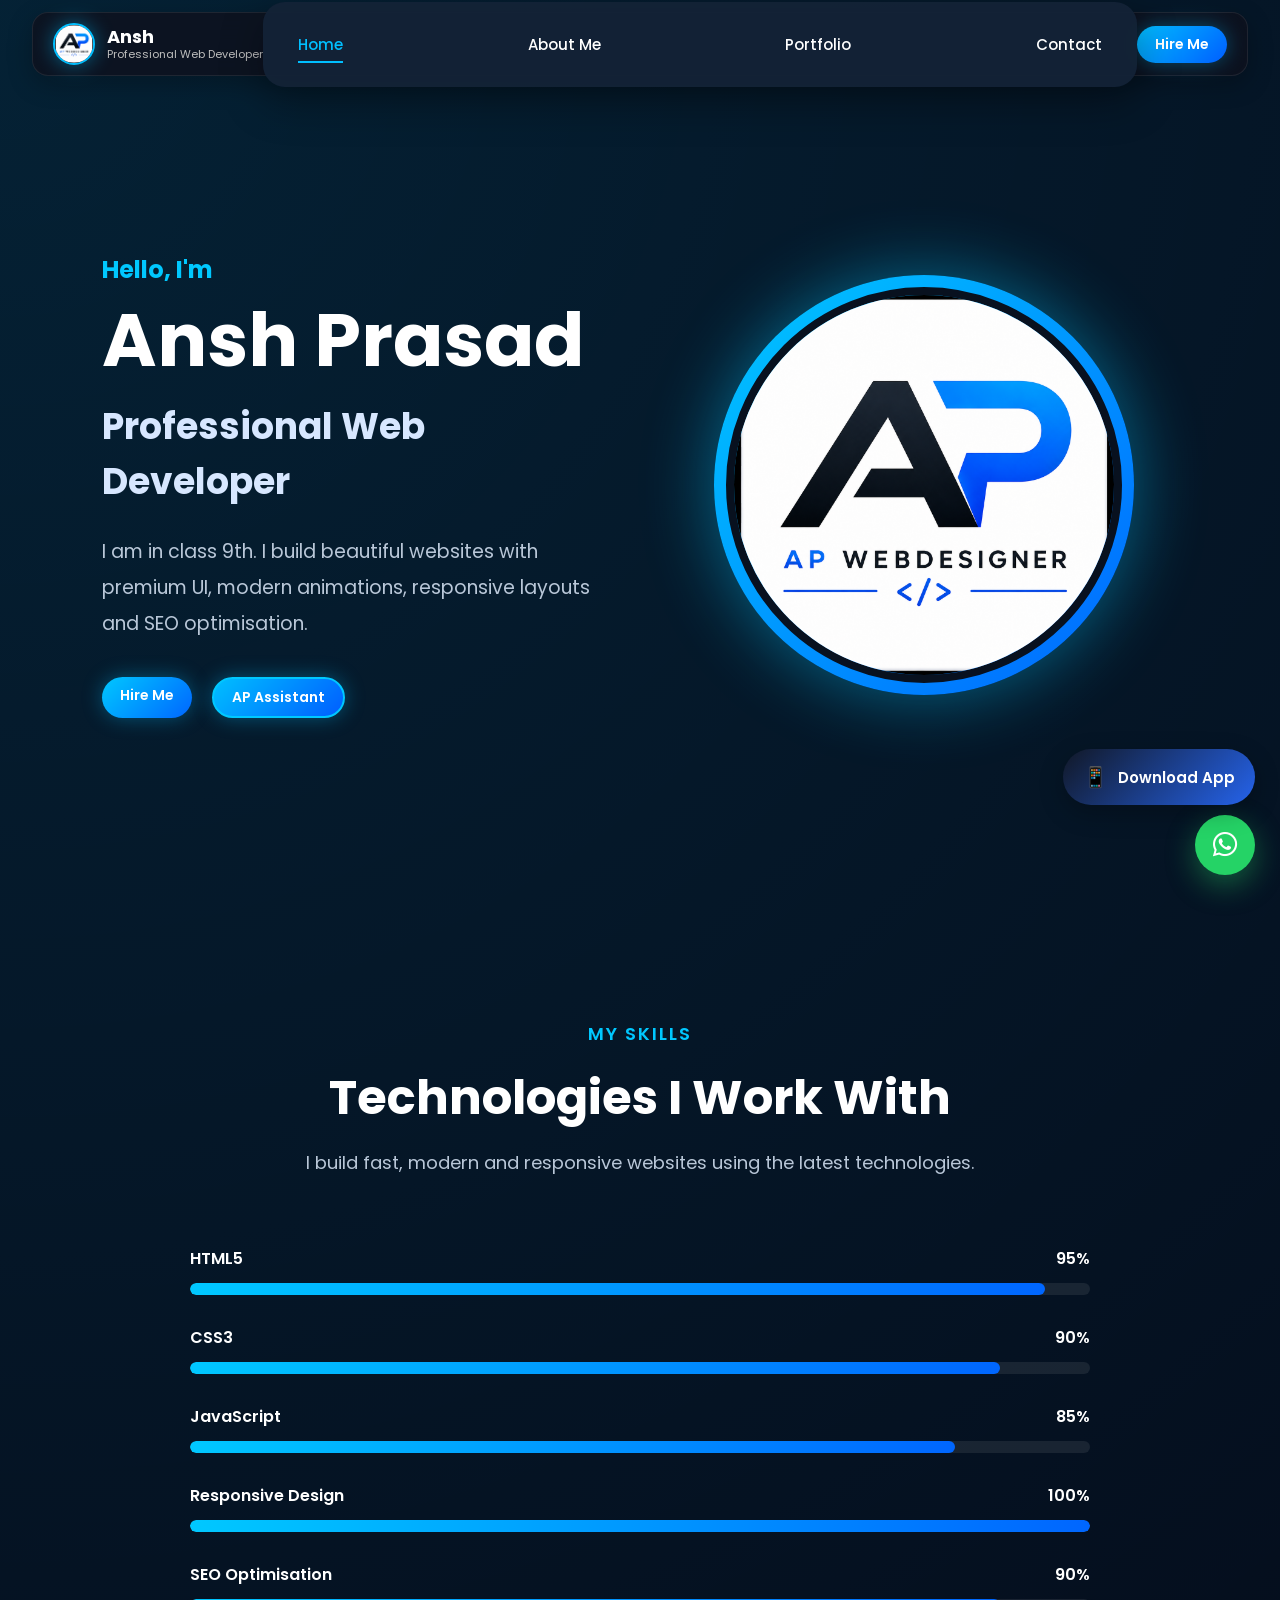
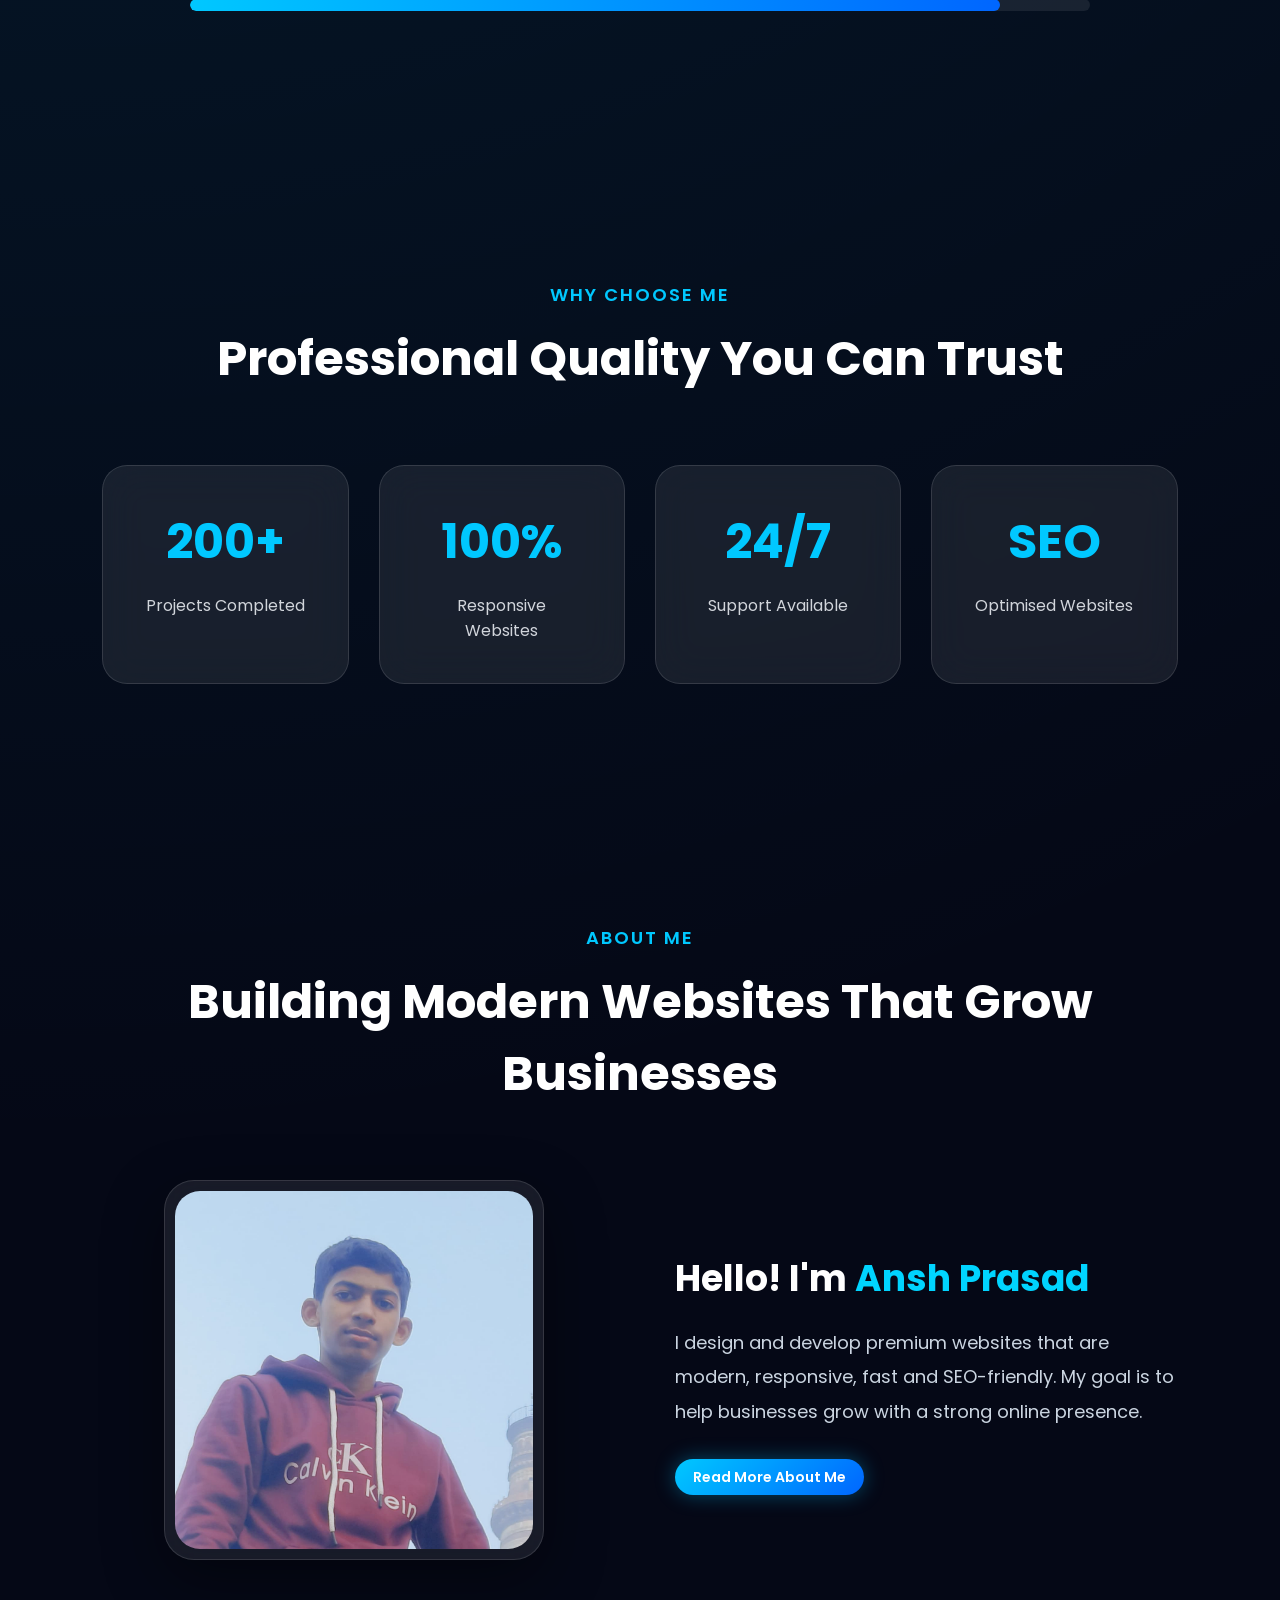
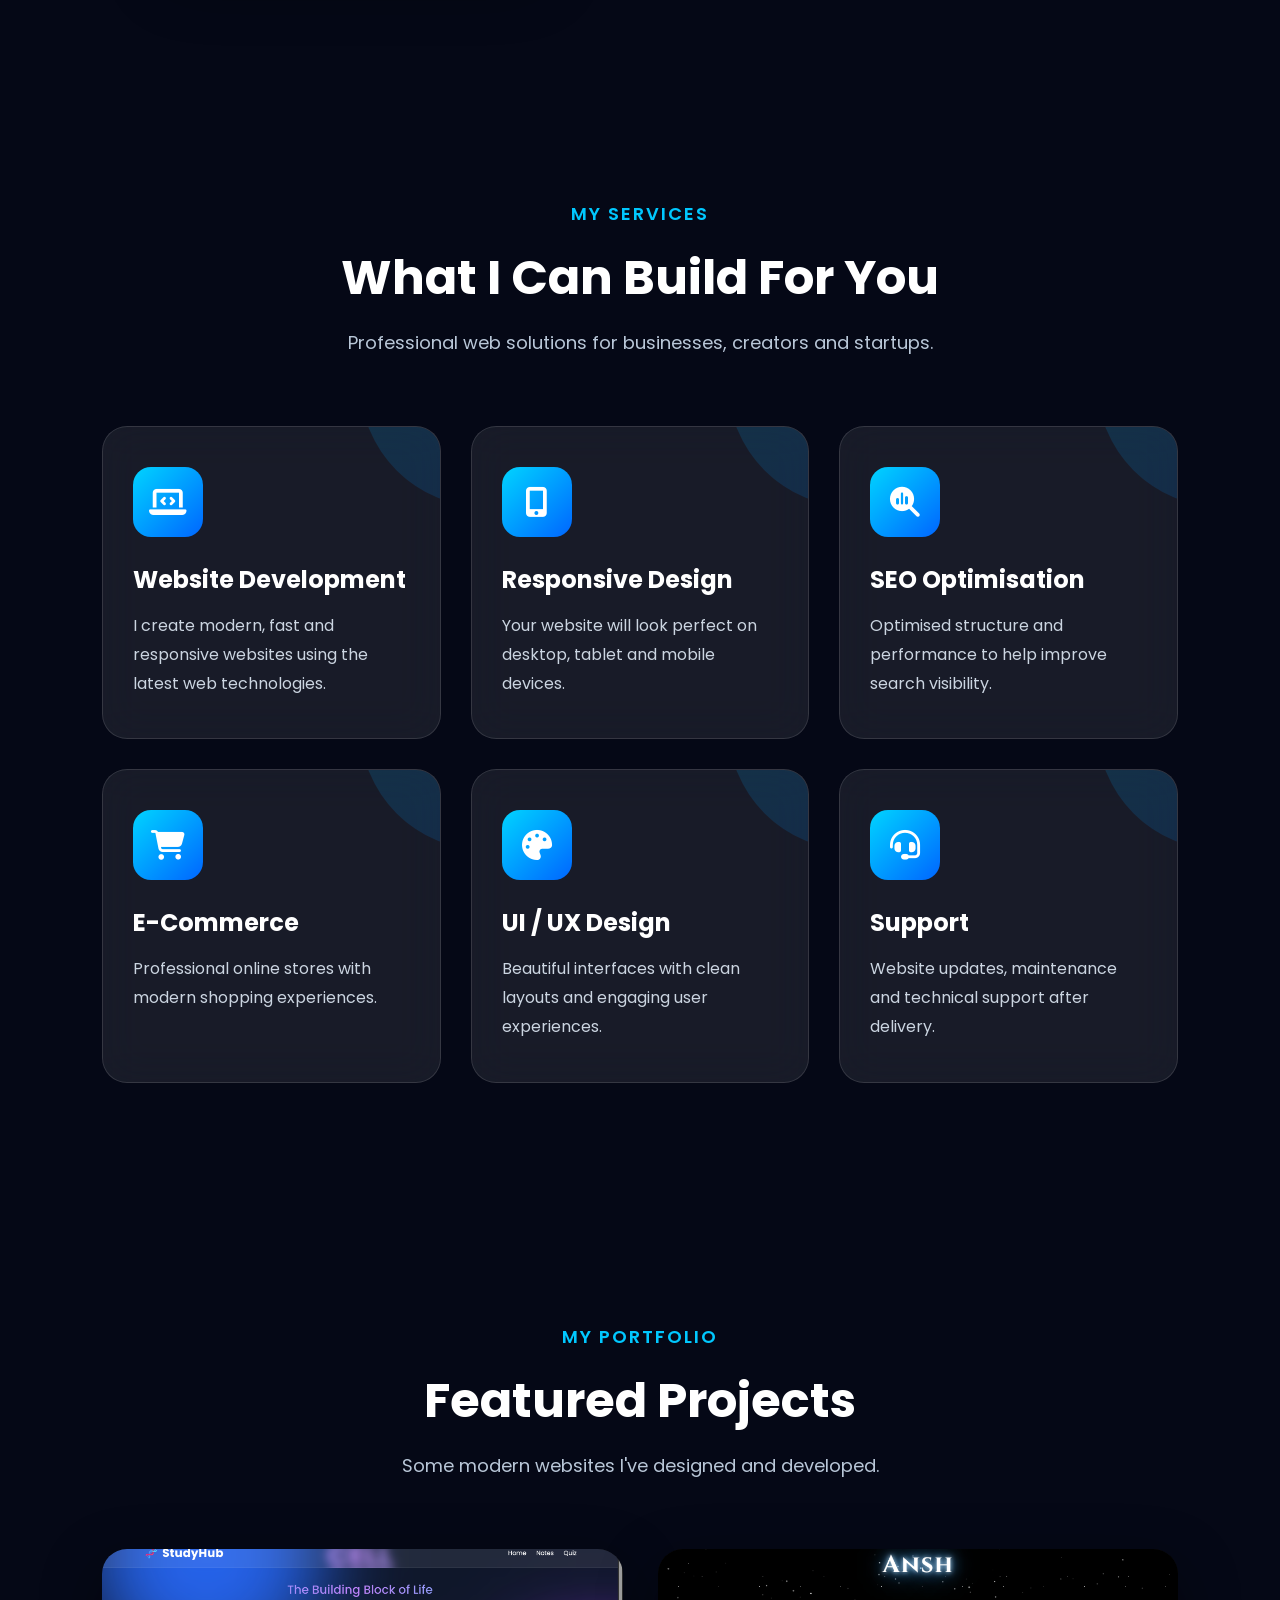
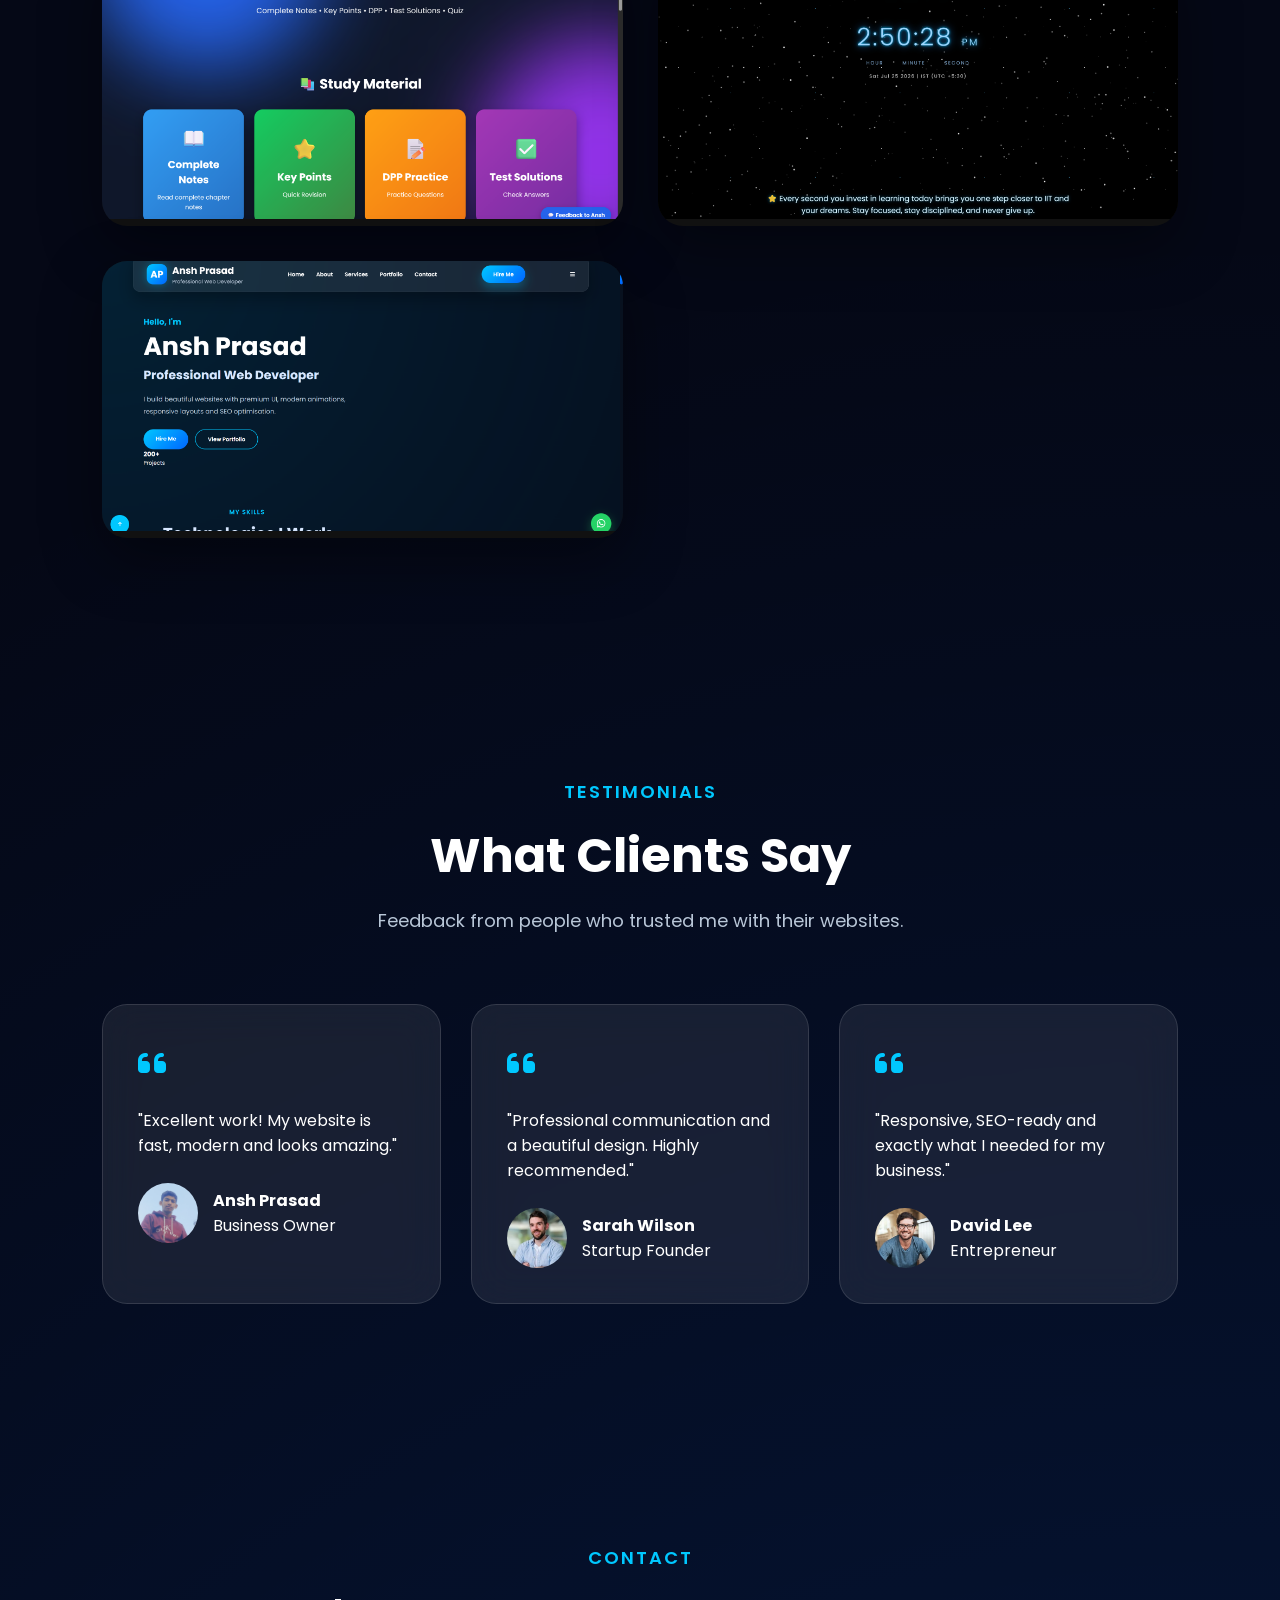
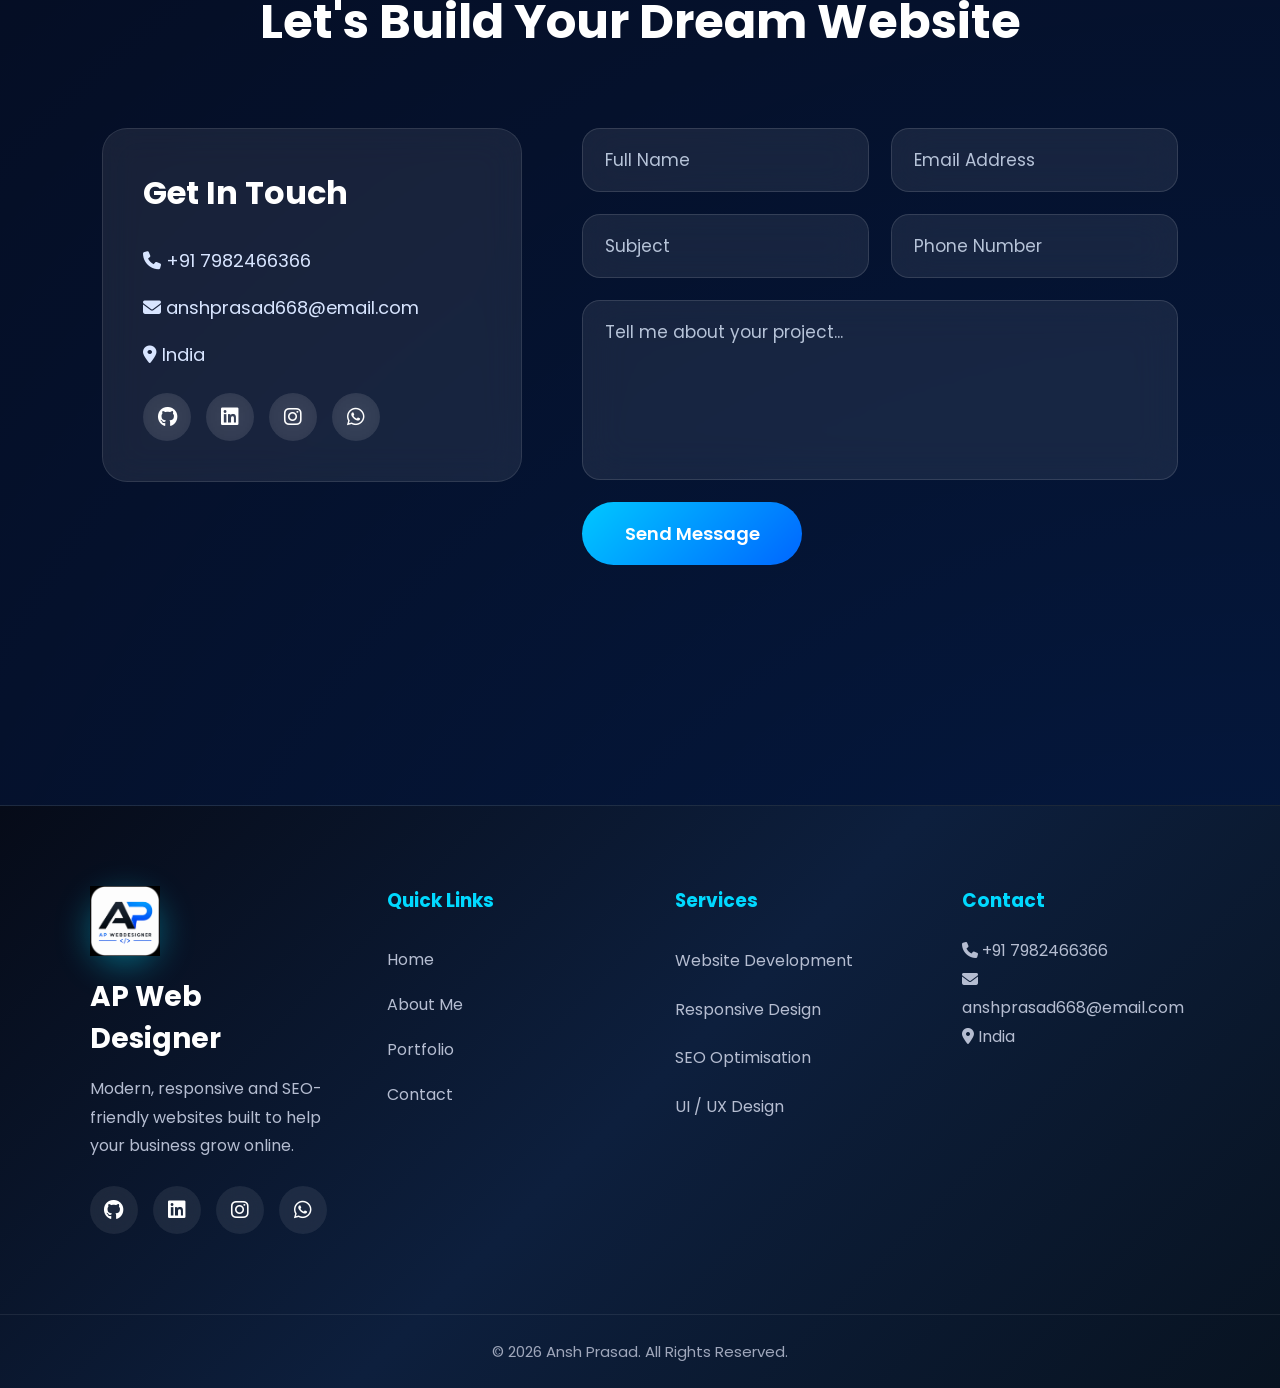
==== commit b77c5af1: "Add files via upload" ====
--- a/index.html
+++ b/index.html
@@ -1,649 +1,451 @@
-<!DOCTYPE html>
-<html lang="en">
-<head>
-
-<meta charset="UTF-8">
-<meta name="viewport" content="width=device-width, initial-scale=1.0">
-
-<title>AP Web Designer </title>
-    <link rel="icon" type="image/png" href="favicon.png">
-<meta name="description" content="Professional Web Developer creating modern responsive websites.">
-
-<meta name="keywords" content="AP Web Designer, Ansh Prasad, Web Designer, Web Developer, Website Design, HTML, CSS, JavaScript">
-<meta name="author"
-content="Ansh Prasad">
-    <meta name="robots"
-    content="index, follow">
-
-<link rel="preconnect" href="https://fonts.googleapis.com">
-
-<link rel="preconnect" href="https://fonts.gstatic.com" crossorigin>
-    
-    <link rel="canonical" href="https://anshprasad668-arch.github.io/ap-web-designer/">
-
-<link href="https://fonts.googleapis.com/css2?family=Poppins:wght@300;400;500;600;700;800&display=swap" rel="stylesheet">
-
-<link rel="stylesheet"
-href="https://cdnjs.cloudflare.com/ajax/libs/font-awesome/6.6.0/css/all.min.css">
-
-<link rel="stylesheet"
-href="style.css">
-
-    <script type="application/ld+json">
-{
-  "@context": "https://schema.org",
-  "@type": "Organization",
-  "name": "AP Web Designer",
-  "alternateName": "AP Web Designer",
-  "url": "https://anshprasad668-arch.github.io/ap-web-designer/",
-  "logo": "https://anshprasad668-arch.github.io/ap-web-designer/IMG_20260721_150052%20(1).jpg",
-  "description": "AP Web Designer is a web design project founded by Ansh Prasad.",
-  "founder": {
-    "@type": "Person",
-    "name": "Ansh Prasad",
-    "jobTitle": "Founder",
-    "url": "https://anshprasad668-arch.github.io/ap-web-designer/"
-  },
-  "sameAs": [
-    "https://github.com/anshprasad668-arch"
-  ]
-}
-</script>
-
-</head>
-
-<body>
-
-<!-- ================= LOADER ================= -->
-
-<div id="loader">
-
-<div class="loader-logo">
-
-</div>
-
-<header class="header">
-
-    <div class="logo-box">
-        <img src="APP icon.png" alt="Logo" class="logo">
-
-        <div class="brand">
-            <h2>Ansh</h2>
-            <p>Professional Web Developer</p>
-        </div>
-    </div>
-
-    <nav class="navbar">
-        <a href="#home" class="active">Home</a>
-      <a href="about.html">About Me</a>
-        <a href="#portfolio">Portfolio</a>
-        <a href="#contact">Contact</a>
-    </nav>
-
-    <a href="https://docs.google.com/forms/d/e/1FAIpQLSfKzFpFj_bSSVUwFM4xOYINXNnNvgMiUh8vZ_Mq1gtdhADGGg/viewform?usp=publish-editor" class="btn">Hire Me</a>
-
-</header>
-
-</a>
-
-<div class="">
-
-<i class="fa-solid fa-bars"></i>
-
-</div>
-
-</nav>
-
-</header>
-
-
-
-
-
-<!-- ================= HERO ================= -->
-
-<section id="home" class="hero">
-
-<div class="hero-left">
-
-<h4>Hello, I'm</h4>
-
-<h1>
-
-Ansh Prasad
-
-</h1>
-
-<h2>
-
-Professional Web Developer
-
-</h2>
-
-<p>
-
-I am in class 9th .I build beautiful websites with premium UI,
-modern animations,
-responsive layouts and SEO optimisation.
-
-</p>
-
-<div class="hero-buttons">
-
-<a href="https://docs.google.com/forms/d/e/1FAIpQLSfKzFpFj_bSSVUwFM4xOYINXNnNvgMiUh8vZ_Mq1gtdhADGGg/viewform?usp=publish-editor" class="btn">Hire Me</a>
-
-<a href="https://anshprasad668-arch.github.io/AP-Assistant/" class="btn">AP Assistant</a>
-
-</div>
-
-<div class="hero-stats">
-
-<div>
-
-
-
-
-</div>
-<!-- ================= SKILLS ================= -->
-
-<section id="skills" class="skills">
-
-    <div class="section-heading">
-        <span>MY SKILLS</span>
-        <h2>Technologies I Work With</h2>
-        <p>I build fast, modern and responsive websites using the latest technologies.</p>
-    </div>
-
-    <div class="skills-container">
-
-        <div class="skill-card">
-
-            <div class="skill-header">
-                <span>HTML5</span>
-                <span>95%</span>
-            </div>
-
-            <div class="progress">
-                <div class="progress-bar html"></div>
-            </div>
-
-        </div>
-
-        <div class="skill-card">
-
-            <div class="skill-header">
-                <span>CSS3</span>
-                <span>90%</span>
-            </div>
-
-            <div class="progress">
-                <div class="progress-bar css"></div>
-            </div>
-
-        </div>
-
-        <div class="skill-card">
-
-            <div class="skill-header">
-                <span>JavaScript</span>
-                <span>85%</span>
-            </div>
-
-            <div class="progress">
-                <div class="progress-bar js"></div>
-            </div>
-
-        </div>
-
-        <div class="skill-card">
-
-            <div class="skill-header">
-                <span>Responsive Design</span>
-                <span>100%</span>
-            </div>
-
-            <div class="progress">
-                <div class="progress-bar responsive"></div>
-            </div>
-
-        </div>
-
-        <div class="skill-card">
-
-            <div class="skill-header">
-                <span>SEO Optimisation</span>
-                <span>90%</span>
-            </div>
-
-            <div class="progress">
-                <div class="progress-bar seo"></div>
-            </div>
-
-        </div>
-
-    </div>
-
-</section>
-
-<!-- ================= EXPERIENCE ================= -->
-
-<section class="experience">
-
-    <div class="section-heading">
-        <span>WHY CHOOSE ME</span>
-        <h2>Professional Quality You Can Trust</h2>
-    </div>
-
-    <div class="experience-grid">
-
-        <div class="exp-box">
-            <h2>200+</h2>
-            <p>Projects Completed</p>
-        </div>
-
-        <div class="exp-box">
-            <h2>100%</h2>
-            <p>Responsive Websites</p>
-        </div>
-
-        <div class="exp-box">
-            <h2>24/7</h2>
-            <p>Support Available</p>
-        </div>
-
-        <div class="exp-box">
-            <h2>SEO</h2>
-            <p>Optimised Websites</p>
-        </div>
-
-    </div>
-
-</section>
-
-<div class="hero-right">
-
-<div class="hero-image">
-
-<img src="APP icon.png" alt="Ansh Prasad">
-
-</div>
-
-<div class="glow glow1"></div>
-
-<div class="glow glow2"></div>
-
-</div>
-
-</section>
-
-<script src="script.js"></script>
-<!-- ================= ABOUT ================= -->
-
-<section id="about" class="about">
-
-    <div class="section-heading">
-        <span>ABOUT ME</span>
-        <h2>Building Modern Websites That Grow Businesses</h2>
-    </div>
-
-    <div class="about-container">
-
-        <div class="about-image">
-
-             <div class="image-box">
-                <img src="IMG_20260721_150052 (1).jpg" alt="Ansh Prasad">
-            </div>
-
-        </div>
-
-        <div class="about-content">
-
-            <h3>Hello! I'm <span>Ansh Prasad</span></h3>
-
-            <p>
-                I design and develop premium websites that are modern,
-                responsive, fast and SEO-friendly. My goal is to help
-                businesses, creators and startups build a strong online
-                presence with beautiful user experiences.
-            </p>
-
-            <div class="about-cards">
-
-                <div class="info-card">
-                    <i class="fa-solid fa-code"></i>
-                    <h4>Clean Code</h4>
-                    <p>Optimised HTML, CSS & JavaScript.</p>
-                </div>
-
-                <div class="info-card">
-                    <i class="fa-solid fa-mobile-screen"></i>
-                    <h4>Responsive</h4>
-                    <p>Perfect on Desktop, Tablet & Mobile.</p>
-                </div>
-
-                <div class="info-card">
-                    <i class="fa-solid fa-chart-line"></i>
-                    <h4>SEO Ready</h4>
-                    <p>Built for better Google visibility.</p>
-                </div>
-
-                <div class="info-card">
-                    <i class="fa-solid fa-shield"></i>
-                    <h4>Secure</h4>
-                    <p>Modern development standards.</p>
-                </div>
-
-            </div>
-
-            <a href="#contact" class="primary-btn">
-                Let's Work Together
-            </a>
-
-        </div>
-
-    </div>
-
-</section>
-<!-- ================= SERVICES ================= -->
-
-<section id="services" class="services">
-
-    <div class="section-heading">
-        <span>MY SERVICES</span>
-        <h2>What I Can Build For You</h2>
-        <p>Professional web solutions for businesses, creators and startups.</p>
-    </div>
-
-    <div class="services-grid">
-
-        <div class="service-card">
-            <div class="service-icon">
-                <i class="fa-solid fa-laptop-code"></i>
-            </div>
-            <h3>Website Development</h3>
-            <p>I create modern, fast and responsive websites using the latest web technologies.</p>
-        </div>
-
-        <div class="service-card">
-            <div class="service-icon">
-                <i class="fa-solid fa-mobile-screen-button"></i>
-            </div>
-            <h3>Responsive Design</h3>
-            <p>Your website will look perfect on desktop, tablet and mobile devices.</p>
-        </div>
-
-        <div class="service-card">
-            <div class="service-icon">
-                <i class="fa-solid fa-magnifying-glass-chart"></i>
-            </div>
-            <h3>SEO Optimisation</h3>
-            <p>Optimised structure and performance to help improve search visibility.</p>
-        </div>
-
-        <div class="service-card">
-            <div class="service-icon">
-                <i class="fa-solid fa-cart-shopping"></i>
-            </div>
-            <h3>E-Commerce</h3>
-            <p>Professional online stores with modern shopping experiences.</p>
-        </div>
-
-        <div class="service-card">
-            <div class="service-icon">
-                <i class="fa-solid fa-palette"></i>
-            </div>
-            <h3>UI / UX Design</h3>
-            <p>Beautiful interfaces with clean layouts and engaging user experiences.</p>
-        </div>
-
-        <div class="service-card">
-            <div class="service-icon">
-                <i class="fa-solid fa-headset"></i>
-            </div>
-            <h3>Support</h3>
-            <p>Website updates, maintenance and technical support after delivery.</p>
-        </div>
-
-    </div>
-
-</section>
-<!-- ================= PORTFOLIO ================= -->
-
-<section id="portfolio" class="portfolio">
-
-    <div class="section-heading">
-        <span>MY PORTFOLIO</span>
-        <h2>Featured Projects</h2>
-        <p>Some modern websites I've designed and developed.</p>
-    </div>
-
-    <div class="portfolio-grid">
-
-        <!-- Project 1 -->
-        <div class="portfolio-card">
-
-            <img src="Screenshot 2026-07-25 144821.png" alt="Business Website">
-
-            <div class="portfolio-overlay">
-
-                <h3>Business Website</h3>
-
-                <p>Modern responsive business website with premium UI.</p>
-
-                <div class="portfolio-buttons">
-
-                    <a href="https://anshprasad668-arch.github.io/Cell-Study-material/" class="project-btn">
-                        <i class="fa-solid fa-eye"></i>
-                        Live Demo
-                    </a>
-
-                    <a href="#" class="project-btn github">
-                        <i class="fab fa-github"></i>
-                        Code
-                    </a>
-
-                </div>
-
-            </div>
-
-        </div>
-
-        <!-- Project 2 -->
-
-        <div class="portfolio-card">
-
-            <img src="Screenshot 2026-07-25 145038.png" alt="Portfolio Website">
-
-            <div class="portfolio-overlay">
-
-                <h3>Clock orbit Website</h3>
-
-                <p>Creative portfolio with glassmorphism effects.</p>
-
-                <div class="portfolio-buttons">
-
-                    <a href="https://anshprasad668-arch.github.io/ansh-orbit/" class="project-btn">
-                        Live Demo
-                    </a>
-
-                    <a href="#" class="project-btn github">
-                        GitHub
-                    </a>
-
-                </div>
-
-            </div>
-
-        </div>
-
-        <!-- Project 3 -->
-
-        <div class="portfolio-card">
-
-            <img src="Screenshot 2026-07-25 145143.png" alt= "Protfolio">
-
-            <div class="portfolio-overlay">
-
-                <h3>Portfolio</h3>
-
-                <p>Fast Costomer interaction.</p>
-
-                <div class="portfolio-buttons">
-
-                    <a href="#" class="project-btn">
-                        Live Demo
-                    </a>
-
-                    <a href="#" class="project-btn github">
-                        GitHub
-                    </a>
-
-                </div>
-
-            </div>
-
-        </div>
-
-    </div>
-
-</section>
-<!-- ================= TESTIMONIALS ================= -->
-
-<section id="testimonials" class="testimonials">
-
-    <div class="section-heading">
-        <span>TESTIMONIALS</span>
-        <h2>What Clients Say</h2>
-        <p>Feedback from people who trusted me with their websites.</p>
-    </div>
-
-    <div class="testimonial-grid">
-
-        <div class="testimonial-card">
-            <div class="quote"><i class="fa-solid fa-quote-left"></i></div>
-            <p>"Excellent work! My website is fast, modern and looks amazing."</p>
-            <div class="client">
-               <img src="IMG_20260721_150052 (1).jpg" alt="client">
-                <div>
-                    <h4>Ansh Prasad</h4>
-                    <span>Business Owner</span>
-                </div>
-            </div>
-        </div>
-
-        <div class="testimonial-card">
-            <div class="quote"><i class="fa-solid fa-quote-left"></i></div>
-            <p>"Professional communication and a beautiful design. Highly recommended."</p>
-            <div class="client">
-                <img src="OIP.jpg" alt="Client">
-                <div>
-                    <h4>Sarah Wilson</h4>
-                    <span>Startup Founder</span>
-                </div>
-            </div>
-        </div>
-
-        <div class="testimonial-card">
-            <div class="quote"><i class="fa-solid fa-quote-left"></i></div>
-            <p>"Responsive, SEO-ready and exactly what I needed for my business."</p>
-            <div class="client">
-                <img src="client 2.jpg" alt="Client">
-                <div>
-                    <h4>David Lee</h4>
-                    <span>Entrepreneur</span>
-                </div>
-            </div>
-        </div>
-
-    </div>
-
-</section>
-
-<!-- ================= CONTACT ================= -->
-
-<section id="contact" class="contact">
-
-    <div class="section-heading">
-        <span>CONTACT</span>
-        <h2>Let's Build Your Dream Website</h2>
-    </div>
-
-    <div class="contact-wrapper">
-
-        <div class="contact-info">
-
-            <h3>Get In Touch</h3>
-
-            <p><i class="fa-solid fa-phone"></i> +91 7982466366</p>
-
-            <p><i class="fa-solid fa-envelope"></i> anshprasad668@email.com</p>
-
-            <p><i class="fa-solid fa-location-dot"></i> India</p>
-
-            
-    <div class="socials">
-        <a href="https://github.com/anshprasad668-arch"><i class="fab fa-github"></i></a>
-        <a href="https://www.linkedin.com/in/ap-web-designer-980b65427/"><i class="fab fa-linkedin"></i></a>
-        <a href="https://www.instagram.com/apwebdesigner_official/"><i class="fab fa-instagram"></i></a>
-        <a href="https://wa.me/917982466366"><i class="fab fa-whatsapp"></i></a>
-      </div>  
-
-        </div>
-
-   <form class="contact-form">
-
-    <input type="text" placeholder="Full Name">
-
-    <input type="email" placeholder="Email Address">
-
-    <input type="text" placeholder="Subject">
-
-    <input type="text" placeholder="Phone Number">
-
-    <textarea placeholder="Tell me about your project..."></textarea>
-
-    <button type="submit">
-        Send Message
-    </button>
-
-</form>
-
-<!-- Floating WhatsApp -->
-
-
-<!-- Back To Top -->
-
-<button id="topBtn" onclick="window.location.href='index.html'">
-    <i class="fa-solid fa-house"></i>
-</button>
-
-     
-
-    <div class="socials">
-        <a href="https://github.com/anshprasad668-arch"><i class="fab fa-github"></i></a>
-        <a href="https://www.linkedin.com/in/ap-web-designer-980b65427/"><i class="fab fa-linkedin"></i></a>
-        <a href="https://www.instagram.com/apwebdesiger_official/"><i class="fab fa-instagram"></i></a>
-        <a href="https://wa.me/917982466366"><i class="fab fa-whatsapp"></i></a>
-      </div>  
-
-    </div>
-
-  </div>
-    <!-- Floating App Download Button -->
-<a
-  href="https://github.com/anshprasad668-arch/ap-web-designer/raw/refs/heads/main/ap%20web%20designer%20v1.2.apk"
-  class="floating-app-download"
-  download
-  aria-label="Download AP Web Designer App"
->
-  <span class="download-icon">📱</span>
-  <span>Download App</span>
-</a>
-
-  <div class="footer-bottom">
-      © 2026 Ansh Prasad. All Rights Reserved.
-  </div>
-</footer>
-</body>
-
-</html>
+<!DOCTYPE html>
+<html lang="en">
+<head>
+
+<meta charset="UTF-8">
+<meta name="viewport" content="width=device-width, initial-scale=1.0, viewport-fit=cover">
+
+<title>AP Web Designer</title>
+<link rel="icon" type="image/png" href="favicon.png">
+<meta name="description" content="Professional Web Developer creating modern responsive websites.">
+
+<meta name="keywords" content="AP Web Designer, Ansh Prasad, Web Designer, Web Developer, Website Design, HTML, CSS, JavaScript">
+<meta name="author" content="Ansh Prasad">
+<meta name="robots" content="index, follow">
+
+<link rel="preconnect" href="https://fonts.googleapis.com">
+<link rel="preconnect" href="https://fonts.gstatic.com" crossorigin>
+
+<link rel="canonical" href="https://anshprasad668-arch.github.io/ap-web-designer/">
+
+<link href="https://fonts.googleapis.com/css2?family=Poppins:wght@300;400;500;600;700;800&display=swap" rel="stylesheet">
+
+<link rel="stylesheet" href="https://cdnjs.cloudflare.com/ajax/libs/font-awesome/6.6.0/css/all.min.css">
+
+<link rel="stylesheet" href="style.css">
+
+<script type="application/ld+json">
+{
+  "@context": "https://schema.org",
+  "@type": "Organization",
+  "name": "AP Web Designer",
+  "alternateName": "AP Web Designer",
+  "url": "https://anshprasad668-arch.github.io/ap-web-designer/",
+  "logo": "https://anshprasad668-arch.github.io/ap-web-designer/IMG_20260721_150052%20(1).jpg",
+  "description": "AP Web Designer is a web design project founded by Ansh Prasad.",
+  "founder": {
+    "@type": "Person",
+    "name": "Ansh Prasad",
+    "jobTitle": "Founder",
+    "url": "https://anshprasad668-arch.github.io/ap-web-designer/"
+  },
+  "sameAs": [
+    "https://github.com/anshprasad668-arch"
+  ]
+}
+</script>
+
+</head>
+
+<body>
+
+<!-- ================= HEADER ================= -->
+<header class="header">
+
+    <div class="logo-box">
+        <img src="APP icon.png" alt="Logo" class="logo">
+        <div class="brand">
+            <h2>Ansh</h2>
+            <p>Professional Web Developer</p>
+        </div>
+    </div>
+
+    <nav class="navbar" id="navbar">
+        <a href="#home" class="active">Home</a>
+        <a href="about.html">About Me</a>
+        <a href="#portfolio">Portfolio</a>
+        <a href="#contact">Contact</a>
+        <a href="https://docs.google.com/forms/d/e/1FAIpQLSfKzFpFj_bSSVUwFM4xOYINXNnNvgMiUh8vZ_Mq1gtdhADGGg/viewform?usp=publish-editor" class="btn nav-hire-btn">Hire Me</a>
+    </nav>
+
+    <a href="https://docs.google.com/forms/d/e/1FAIpQLSfKzFpFj_bSSVUwFM4xOYINXNnNvgMiUh8vZ_Mq1gtdhADGGg/viewform?usp=publish-editor" class="btn desktop-hire-btn">Hire Me</a>
+
+    <button class="menu-toggle" id="menuToggle" aria-label="Toggle menu" aria-expanded="false">
+        <i class="fa-solid fa-bars"></i>
+    </button>
+
+</header>
+
+<!-- ================= HERO ================= -->
+<section id="home" class="hero">
+
+    <div class="hero-left">
+
+        <h4>Hello, I'm</h4>
+        <h1>Ansh Prasad</h1>
+        <h2>Professional Web Developer</h2>
+
+        <p>
+            I am in class 9th. I build beautiful websites with premium UI,
+            modern animations, responsive layouts and SEO optimisation.
+        </p>
+
+        <div class="hero-buttons">
+            <a href="https://docs.google.com/forms/d/e/1FAIpQLSfKzFpFj_bSSVUwFM4xOYINXNnNvgMiUh8vZ_Mq1gtdhADGGg/viewform?usp=publish-editor" class="btn primary-btn">Hire Me</a>
+            <a href="https://anshprasad668-arch.github.io/AP-Assistant/" class="btn secondary-btn">AP Assistant</a>
+        </div>
+
+    </div>
+
+    <div class="hero-right">
+        <div class="hero-image">
+            <img src="APP icon.png" alt="Ansh Prasad">
+        </div>
+        <div class="glow glow1"></div>
+        <div class="glow glow2"></div>
+    </div>
+
+</section>
+
+<!-- ================= SKILLS ================= -->
+<section id="skills" class="skills">
+
+    <div class="section-heading">
+        <span>MY SKILLS</span>
+        <h2>Technologies I Work With</h2>
+        <p>I build fast, modern and responsive websites using the latest technologies.</p>
+    </div>
+
+    <div class="skills-container">
+
+        <div class="skill-card">
+            <div class="skill-header"><span>HTML5</span><span>95%</span></div>
+            <div class="progress"><div class="progress-bar html"></div></div>
+        </div>
+
+        <div class="skill-card">
+            <div class="skill-header"><span>CSS3</span><span>90%</span></div>
+            <div class="progress"><div class="progress-bar css"></div></div>
+        </div>
+
+        <div class="skill-card">
+            <div class="skill-header"><span>JavaScript</span><span>85%</span></div>
+            <div class="progress"><div class="progress-bar js"></div></div>
+        </div>
+
+        <div class="skill-card">
+            <div class="skill-header"><span>Responsive Design</span><span>100%</span></div>
+            <div class="progress"><div class="progress-bar responsive"></div></div>
+        </div>
+
+        <div class="skill-card">
+            <div class="skill-header"><span>SEO Optimisation</span><span>90%</span></div>
+            <div class="progress"><div class="progress-bar seo"></div></div>
+        </div>
+
+    </div>
+
+</section>
+
+<!-- ================= EXPERIENCE ================= -->
+<section class="experience">
+
+    <div class="section-heading">
+        <span>WHY CHOOSE ME</span>
+        <h2>Professional Quality You Can Trust</h2>
+    </div>
+
+    <div class="experience-grid">
+        <div class="exp-box"><h2>200+</h2><p>Projects Completed</p></div>
+        <div class="exp-box"><h2>100%</h2><p>Responsive Websites</p></div>
+        <div class="exp-box"><h2>24/7</h2><p>Support Available</p></div>
+        <div class="exp-box"><h2>SEO</h2><p>Optimised Websites</p></div>
+    </div>
+
+</section>
+
+<!-- ================= ABOUT ================= -->
+<section id="about" class="about">
+
+    <div class="section-heading">
+        <span>ABOUT ME</span>
+        <h2>Building Modern Websites That Grow Businesses</h2>
+    </div>
+
+    <div class="about-container">
+
+        <div class="about-image">
+            <div class="image-box">
+                <img src="IMG_20260721_150052 (1).jpg" alt="Ansh Prasad">
+            </div>
+        </div>
+
+        <div class="about-content">
+            <h3>Hello! I'm <span>Ansh Prasad</span></h3>
+            <p>
+                I design and develop premium websites that are modern,
+                responsive, fast and SEO-friendly. My goal is to help
+                businesses grow with a strong online presence.
+            </p>
+            <a href="about.html" class="btn primary-btn">Read More About Me</a>
+        </div>
+
+    </div>
+
+</section>
+
+<!-- ================= SERVICES ================= -->
+<section id="services" class="services">
+
+    <div class="section-heading">
+        <span>MY SERVICES</span>
+        <h2>What I Can Build For You</h2>
+        <p>Professional web solutions for businesses, creators and startups.</p>
+    </div>
+
+    <div class="services-grid">
+
+        <div class="service-card">
+            <div class="service-icon"><i class="fa-solid fa-laptop-code"></i></div>
+            <h3>Website Development</h3>
+            <p>I create modern, fast and responsive websites using the latest web technologies.</p>
+        </div>
+
+        <div class="service-card">
+            <div class="service-icon"><i class="fa-solid fa-mobile-screen-button"></i></div>
+            <h3>Responsive Design</h3>
+            <p>Your website will look perfect on desktop, tablet and mobile devices.</p>
+        </div>
+
+        <div class="service-card">
+            <div class="service-icon"><i class="fa-solid fa-magnifying-glass-chart"></i></div>
+            <h3>SEO Optimisation</h3>
+            <p>Optimised structure and performance to help improve search visibility.</p>
+        </div>
+
+        <div class="service-card">
+            <div class="service-icon"><i class="fa-solid fa-cart-shopping"></i></div>
+            <h3>E-Commerce</h3>
+            <p>Professional online stores with modern shopping experiences.</p>
+        </div>
+
+        <div class="service-card">
+            <div class="service-icon"><i class="fa-solid fa-palette"></i></div>
+            <h3>UI / UX Design</h3>
+            <p>Beautiful interfaces with clean layouts and engaging user experiences.</p>
+        </div>
+
+        <div class="service-card">
+            <div class="service-icon"><i class="fa-solid fa-headset"></i></div>
+            <h3>Support</h3>
+            <p>Website updates, maintenance and technical support after delivery.</p>
+        </div>
+
+    </div>
+
+</section>
+
+<!-- ================= PORTFOLIO ================= -->
+<section id="portfolio" class="portfolio">
+
+    <div class="section-heading">
+        <span>MY PORTFOLIO</span>
+        <h2>Featured Projects</h2>
+        <p>Some modern websites I've designed and developed.</p>
+    </div>
+
+    <div class="portfolio-grid">
+
+        <div class="portfolio-card">
+            <img src="Screenshot 2026-07-25 144821.png" alt="Business Website">
+            <div class="portfolio-overlay">
+                <h3>Business Website</h3>
+                <p>Modern responsive business website with premium UI.</p>
+                <div class="portfolio-buttons">
+                    <a href="https://anshprasad668-arch.github.io/Cell-Study-material/" class="project-btn" target="_blank" rel="noopener">
+                        <i class="fa-solid fa-eye"></i> Live Demo
+                    </a>
+                    <a href="#" class="project-btn github"><i class="fab fa-github"></i> Code</a>
+                </div>
+            </div>
+        </div>
+
+        <div class="portfolio-card">
+            <img src="Screenshot 2026-07-25 145038.png" alt="Portfolio Website">
+            <div class="portfolio-overlay">
+                <h3>Clock Orbit Website</h3>
+                <p>Creative portfolio with glassmorphism effects.</p>
+                <div class="portfolio-buttons">
+                    <a href="https://anshprasad668-arch.github.io/ansh-orbit/" class="project-btn" target="_blank" rel="noopener">Live Demo</a>
+                    <a href="#" class="project-btn github">GitHub</a>
+                </div>
+            </div>
+        </div>
+
+        <div class="portfolio-card">
+            <img src="Screenshot 2026-07-25 145143.png" alt="Portfolio">
+            <div class="portfolio-overlay">
+                <h3>Portfolio</h3>
+                <p>Fast customer interaction.</p>
+                <div class="portfolio-buttons">
+                    <a href="#" class="project-btn">Live Demo</a>
+                    <a href="#" class="project-btn github">GitHub</a>
+                </div>
+            </div>
+        </div>
+
+    </div>
+
+</section>
+
+<!-- ================= TESTIMONIALS ================= -->
+<section id="testimonials" class="testimonials">
+
+    <div class="section-heading">
+        <span>TESTIMONIALS</span>
+        <h2>What Clients Say</h2>
+        <p>Feedback from people who trusted me with their websites.</p>
+    </div>
+
+    <div class="testimonial-grid">
+
+        <div class="testimonial-card">
+            <div class="quote"><i class="fa-solid fa-quote-left"></i></div>
+            <p>"Excellent work! My website is fast, modern and looks amazing."</p>
+            <div class="client">
+                <img src="IMG_20260721_150052 (1).jpg" alt="client">
+                <div><h4>Ansh Prasad</h4><span>Business Owner</span></div>
+            </div>
+        </div>
+
+        <div class="testimonial-card">
+            <div class="quote"><i class="fa-solid fa-quote-left"></i></div>
+            <p>"Professional communication and a beautiful design. Highly recommended."</p>
+            <div class="client">
+                <img src="OIP.jpg" alt="Client">
+                <div><h4>Sarah Wilson</h4><span>Startup Founder</span></div>
+            </div>
+        </div>
+
+        <div class="testimonial-card">
+            <div class="quote"><i class="fa-solid fa-quote-left"></i></div>
+            <p>"Responsive, SEO-ready and exactly what I needed for my business."</p>
+            <div class="client">
+                <img src="client 2.jpg" alt="Client">
+                <div><h4>David Lee</h4><span>Entrepreneur</span></div>
+            </div>
+        </div>
+
+    </div>
+
+</section>
+
+<!-- ================= CONTACT ================= -->
+<section id="contact" class="contact">
+
+    <div class="section-heading">
+        <span>CONTACT</span>
+        <h2>Let's Build Your Dream Website</h2>
+    </div>
+
+    <div class="contact-wrapper">
+
+        <div class="contact-info">
+            <h3>Get In Touch</h3>
+            <p><i class="fa-solid fa-phone"></i> +91 7982466366</p>
+            <p><i class="fa-solid fa-envelope"></i> anshprasad668@email.com</p>
+            <p><i class="fa-solid fa-location-dot"></i> India</p>
+
+            <div class="socials">
+                <a href="https://github.com/anshprasad668-arch" target="_blank" rel="noopener"><i class="fab fa-github"></i></a>
+                <a href="https://www.linkedin.com/in/ap-web-designer-980b65427/" target="_blank" rel="noopener"><i class="fab fa-linkedin"></i></a>
+                <a href="https://www.instagram.com/apwebdesigner_official/" target="_blank" rel="noopener"><i class="fab fa-instagram"></i></a>
+                <a href="https://wa.me/917982466366" target="_blank" rel="noopener"><i class="fab fa-whatsapp"></i></a>
+            </div>
+        </div>
+
+        <form class="contact-form">
+            <input type="text" placeholder="Full Name">
+            <input type="email" placeholder="Email Address">
+            <input type="text" placeholder="Subject">
+            <input type="text" placeholder="Phone Number">
+            <textarea placeholder="Tell me about your project..."></textarea>
+            <button type="submit">Send Message</button>
+        </form>
+
+    </div>
+
+</section>
+
+<!-- ================= FOOTER ================= -->
+<footer class="footer">
+
+    <div class="footer-container">
+
+        <div class="footer-about">
+            <div class="footer-logo">
+    <img src="APP icon.png" alt="AP Web Designer Logo">
+</div>
+
+            <h2>AP Web Designer</h2>
+            <p>Modern, responsive and SEO-friendly websites built to help your business grow online.</p>
+            <div class="socials">
+                <a href="https://github.com/anshprasad668-arch" target="_blank" rel="noopener"><i class="fab fa-github"></i></a>
+                <a href="https://www.linkedin.com/in/ap-web-designer-980b65427/" target="_blank" rel="noopener"><i class="fab fa-linkedin"></i></a>
+                <a href="https://www.instagram.com/apwebdesigner_official/" target="_blank" rel="noopener"><i class="fab fa-instagram"></i></a>
+                <a href="https://wa.me/917982466366" target="_blank" rel="noopener"><i class="fab fa-whatsapp"></i></a>
+            </div>
+        </div>
+
+        <div class="footer-links">
+            <h3>Quick Links</h3>
+            <a href="#home">Home</a>
+            <a href="about.html">About Me</a>
+            <a href="#portfolio">Portfolio</a>
+            <a href="#contact">Contact</a>
+        </div>
+
+        <div class="footer-services">
+            <h3>Services</h3>
+            <p>Website Development</p>
+            <p>Responsive Design</p>
+            <p>SEO Optimisation</p>
+            <p>UI / UX Design</p>
+        </div>
+
+        <div class="footer-contact">
+            <h3>Contact</h3>
+            <p><i class="fa-solid fa-phone"></i> +91 7982466366</p>
+            <p><i class="fa-solid fa-envelope"></i> anshprasad668@email.com</p>
+            <p><i class="fa-solid fa-location-dot"></i> India</p>
+        </div>
+
+    </div>
+
+    <div class="footer-bottom">
+        © 2026 Ansh Prasad. All Rights Reserved.
+    </div>
+
+</footer>
+
+<!-- Floating WhatsApp -->
+<a href="https://wa.me/917982466366" class="whatsapp-btn" target="_blank" rel="noopener" aria-label="WhatsApp">
+    <i class="fab fa-whatsapp"></i>
+</a>
+
+<!-- Floating App Download Button -->
+<a href="https://github.com/anshprasad668-arch/ap-web-designer/raw/refs/heads/main/ap%20web%20designer%20v1.2.apk"
+   class="floating-app-download" download aria-label="Download AP Web Designer App">
+    <span class="download-icon">📱</span>
+    <span>Download App</span>
+</a>
+
+<!-- Back To Top -->
+<button id="topBtn" aria-label="Back to top">
+    <i class="fa-solid fa-arrow-up"></i>
+</button>
+
+<script src="script.js"></script>
+
+</body>
+</html>
--- a/style.css
+++ b/style.css
@@ -605,6 +605,12 @@
     background:#00c8ff;
     color:#fff;
     cursor:pointer;
+    display:none;
+    align-items:center;
+    justify-content:center;
+    font-size:18px;
+    z-index:900;
+    box-shadow:0 10px 25px rgba(0,200,255,.4);
 }
 /* ===========================
    GLOBAL PREMIUM DESIGN
@@ -1492,8 +1498,6 @@
     background:linear-gradient(135deg,#060b18,#0d1f3d,#081321);
     border-top:1px solid rgba(255,255,255,.08);
     margin-top:120px;
-    
-    floting botton 
 }
 .floating-app-download {
     position: fixed;
@@ -1536,3 +1540,309 @@
         font-size: 14px;
     }
 }
+
+/* ===========================================================
+   GLOBAL RESPONSIVE FIXES + MOBILE NAVIGATION (added)
+   These rules come last on purpose so they win the cascade.
+=========================================================== */
+
+img{
+    max-width:100%;
+    height:auto;
+}
+
+html{
+    scroll-padding-top:100px;
+}
+
+.desktop-hire-btn{
+    white-space:nowrap;
+}
+
+.nav-hire-btn{
+    display:none;
+}
+
+.menu-toggle{
+    display:none;
+    width:44px;
+    height:44px;
+    border:none;
+    border-radius:12px;
+    background:rgba(255,255,255,.08);
+    color:#fff;
+    font-size:20px;
+    align-items:center;
+    justify-content:center;
+    cursor:pointer;
+}
+
+/* ---------- Tablet & Mobile (<=950px) ---------- */
+@media(max-width:950px){
+
+    .header{
+        justify-content:space-between;
+        padding:0 16px;
+    }
+
+    .desktop-hire-btn{
+        display:none;
+    }
+
+    .menu-toggle{
+        display:flex;
+    }
+
+    .navbar{
+        position:fixed;
+        top:82px;
+        left:50%;
+        transform:translateX(-50%) translateY(-15px);
+        width:92%;
+        max-width:420px;
+        flex-direction:column;
+        align-items:stretch;
+        gap:0;
+        background:rgba(10,16,30,.97);
+        border:1px solid rgba(255,255,255,.1);
+        border-radius:18px;
+        box-shadow:0 20px 50px rgba(0,0,0,.5);
+        padding:10px;
+        opacity:0;
+        visibility:hidden;
+        pointer-events:none;
+        transition:opacity .3s ease, transform .3s ease;
+        z-index:1200;
+    }
+
+    .navbar.active{
+        opacity:1;
+        visibility:visible;
+        pointer-events:auto;
+        transform:translateX(-50%) translateY(0);
+    }
+
+    .navbar a{
+        padding:14px 12px;
+        border-radius:10px;
+        text-align:center;
+    }
+
+    .navbar a:hover,
+    .navbar a.active{
+        background:rgba(0,191,255,.12);
+    }
+
+    .navbar .nav-hire-btn{
+        display:block;
+        margin-top:6px;
+        text-align:center;
+    }
+
+    .hero{
+        flex-direction:column;
+        text-align:center;
+        padding:150px 6% 80px;
+        gap:50px;
+    }
+
+    .hero-left p{
+        margin-left:auto;
+        margin-right:auto;
+    }
+
+    .hero-buttons{
+        justify-content:center;
+        flex-wrap:wrap;
+    }
+
+    .hero-image{
+        width:280px;
+        height:280px;
+    }
+
+    .about-container{
+        flex-direction:column;
+        text-align:center;
+        gap:40px;
+    }
+
+    .about-image{
+        justify-content:center;
+    }
+
+    .image-box{
+        width:280px;
+        height:280px;
+    }
+
+    .contact-wrapper{
+        grid-template-columns:1fr;
+        gap:35px;
+    }
+
+    .contact-form{
+        grid-template-columns:1fr;
+    }
+
+    .contact-form textarea{
+        grid-column:1/2;
+    }
+
+    .contact-form button{
+        width:100%;
+    }
+
+    .footer-container{
+        grid-template-columns:repeat(2,1fr);
+        text-align:left;
+        gap:40px;
+        padding:60px 8%;
+    }
+}
+
+/* ---------- Small phones (<=600px) ---------- */
+@media(max-width:600px){
+
+    section{
+        padding:80px 6%;
+    }
+
+    .section-heading h2{
+        font-size:30px;
+    }
+
+    .section-heading p{
+        font-size:16px;
+    }
+
+    .hero{
+        padding:130px 6% 60px;
+    }
+
+    .hero-left h1{
+        font-size:42px;
+    }
+
+    .hero-left h2{
+        font-size:22px;
+    }
+
+    .hero-left h4{
+        font-size:18px;
+    }
+
+    .hero-left p{
+        font-size:16px;
+    }
+
+    .hero-buttons{
+        flex-direction:column;
+        width:100%;
+    }
+
+    .hero-buttons .btn{
+        text-align:center;
+        width:100%;
+    }
+
+    .hero-image{
+        width:220px;
+        height:220px;
+    }
+
+    .image-box{
+        width:220px;
+        height:220px;
+    }
+
+    .services-grid,
+    .portfolio-grid,
+    .testimonial-grid{
+        grid-template-columns:1fr;
+    }
+
+    .experience-grid{
+        grid-template-columns:repeat(2,1fr);
+        gap:16px;
+    }
+
+    .exp-box{
+        padding:24px 14px;
+    }
+
+    .exp-box h2{
+        font-size:32px;
+    }
+
+    .footer-container{
+        grid-template-columns:1fr;
+        text-align:center;
+        padding:50px 8%;
+    }
+
+    .footer-about .socials,
+    .socials{
+        justify-content:center;
+    }
+
+    .whatsapp-btn{
+        width:52px;
+        height:52px;
+        right:16px;
+        bottom:16px;
+        font-size:24px;
+    }
+
+    #topBtn{
+        left:16px;
+        bottom:16px;
+        width:48px;
+        height:48px;
+    }
+
+    .floating-app-download{
+        right:16px;
+        bottom:78px;
+        padding:11px 16px;
+        font-size:13px;
+    }
+
+    .floating-app-download span:last-child{
+        display:none;
+    }
+}
+
+/* ---------- Very small phones (<=380px) ---------- */
+@media(max-width:380px){
+
+    .brand h2{
+        font-size:16px;
+    }
+
+    .brand p{
+        font-size:9px;
+    }
+
+    .logo{
+        width:36px;
+        height:36px;
+    }
+
+    .hero-left h1{
+        font-size:34px;
+    }
+
+    .btn{
+        padding:11px 20px;
+        font-size:14px;
+    }
+}
+
+/* ---------- Large desktop polish ---------- */
+@media(min-width:1400px){
+    .hero, section{
+        padding-left:10%;
+        padding-right:10%;
+    }
+}
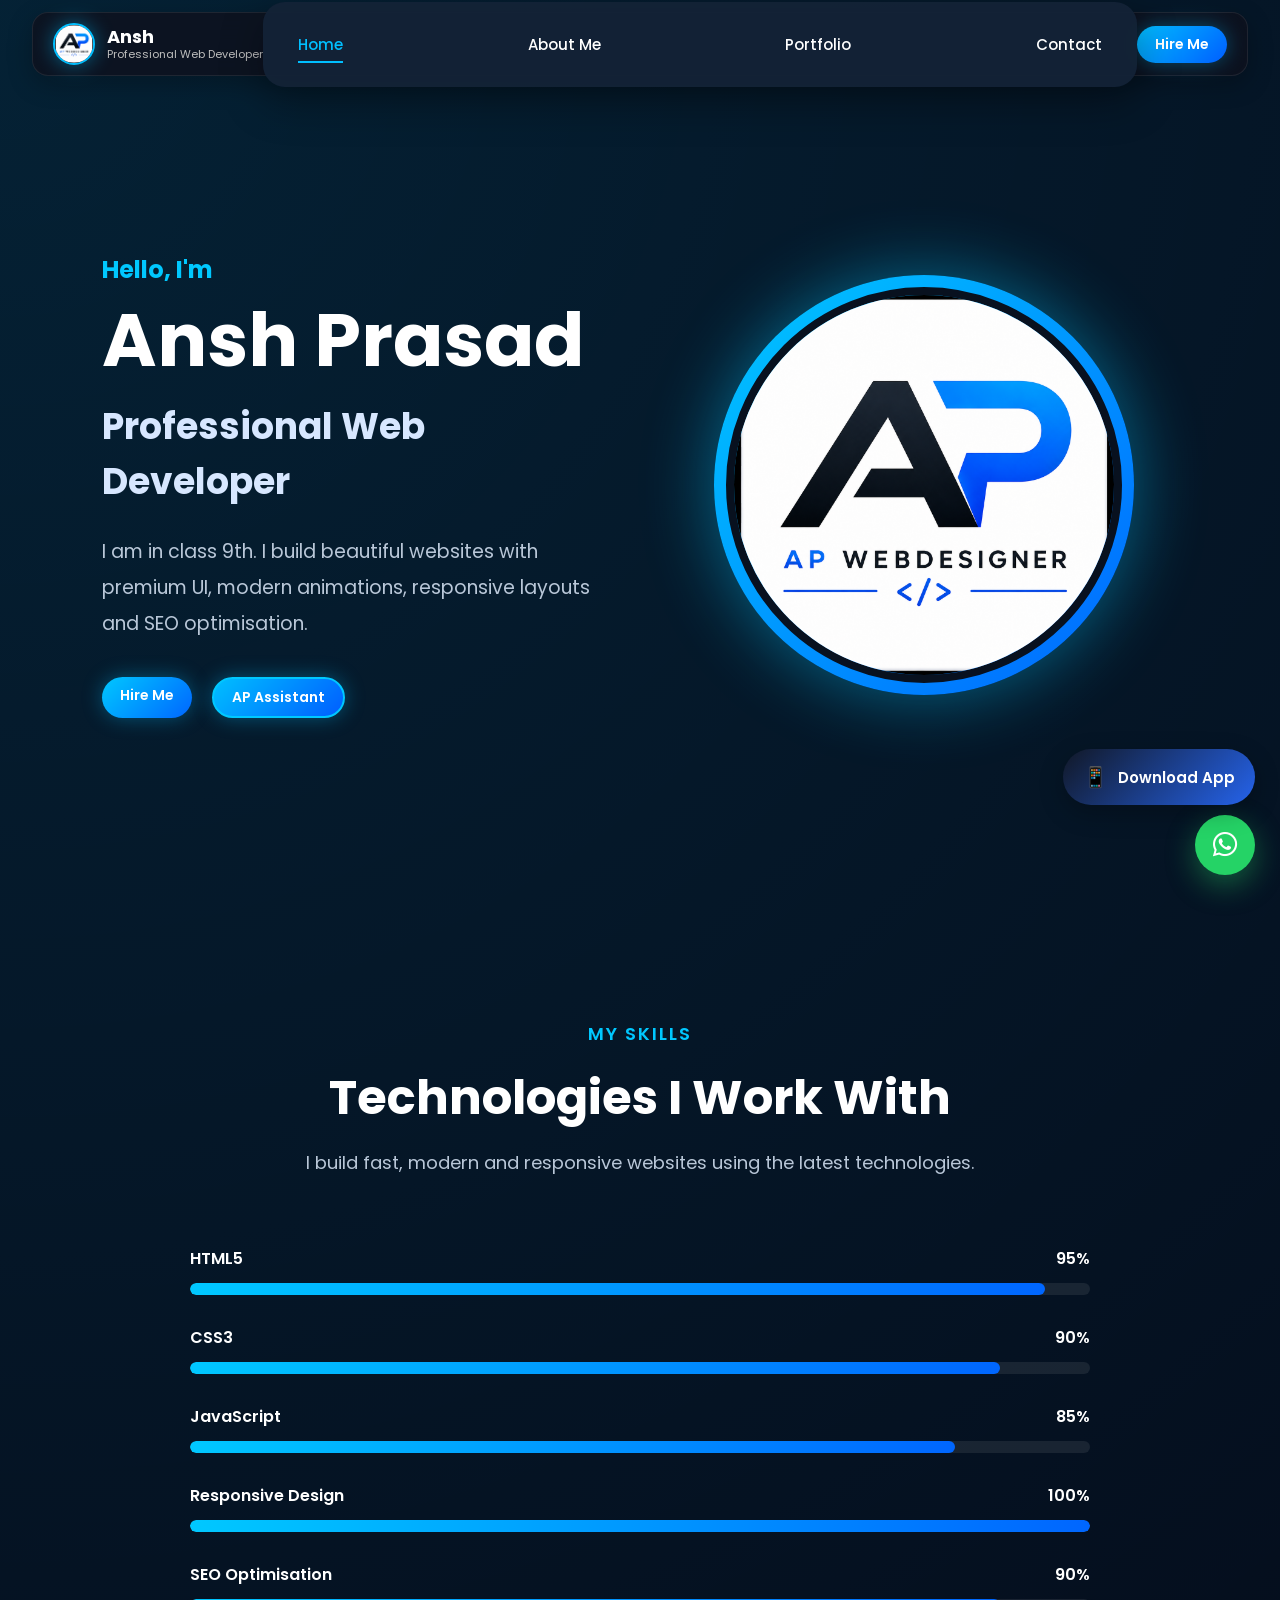
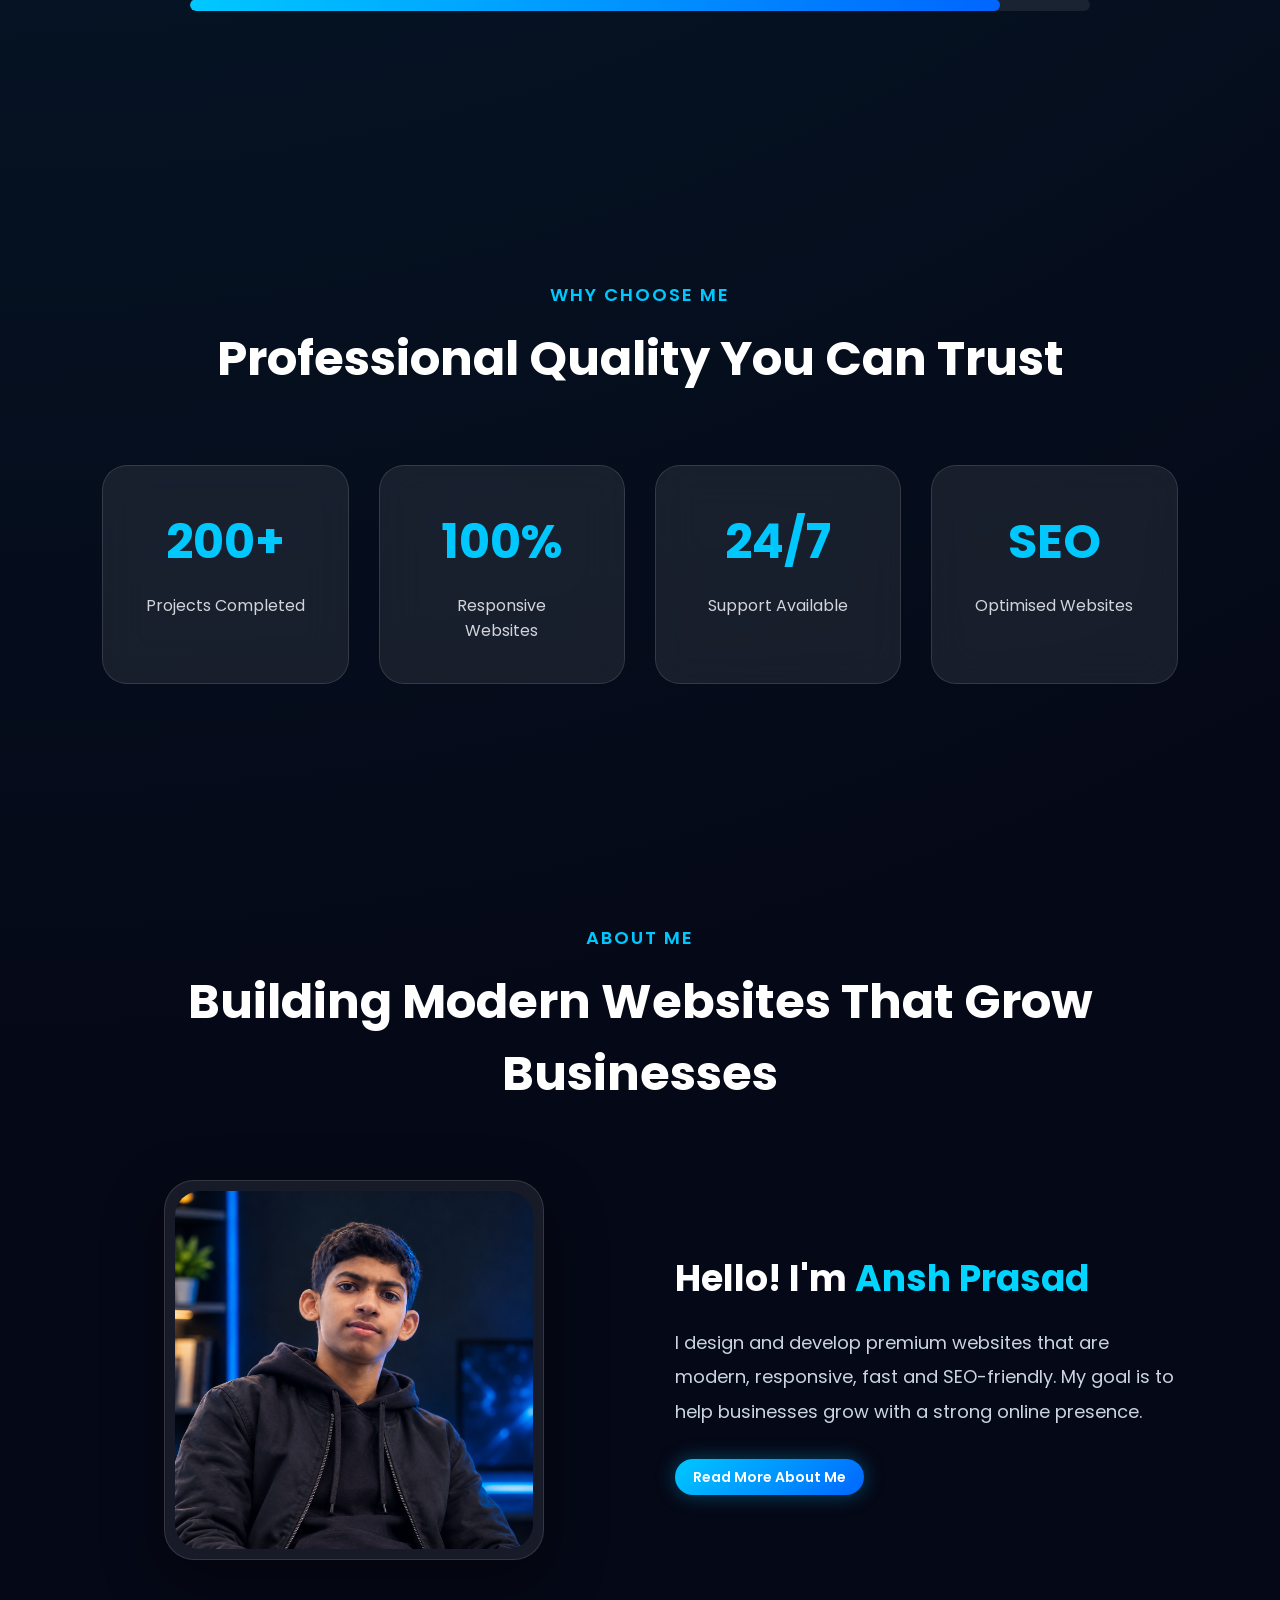
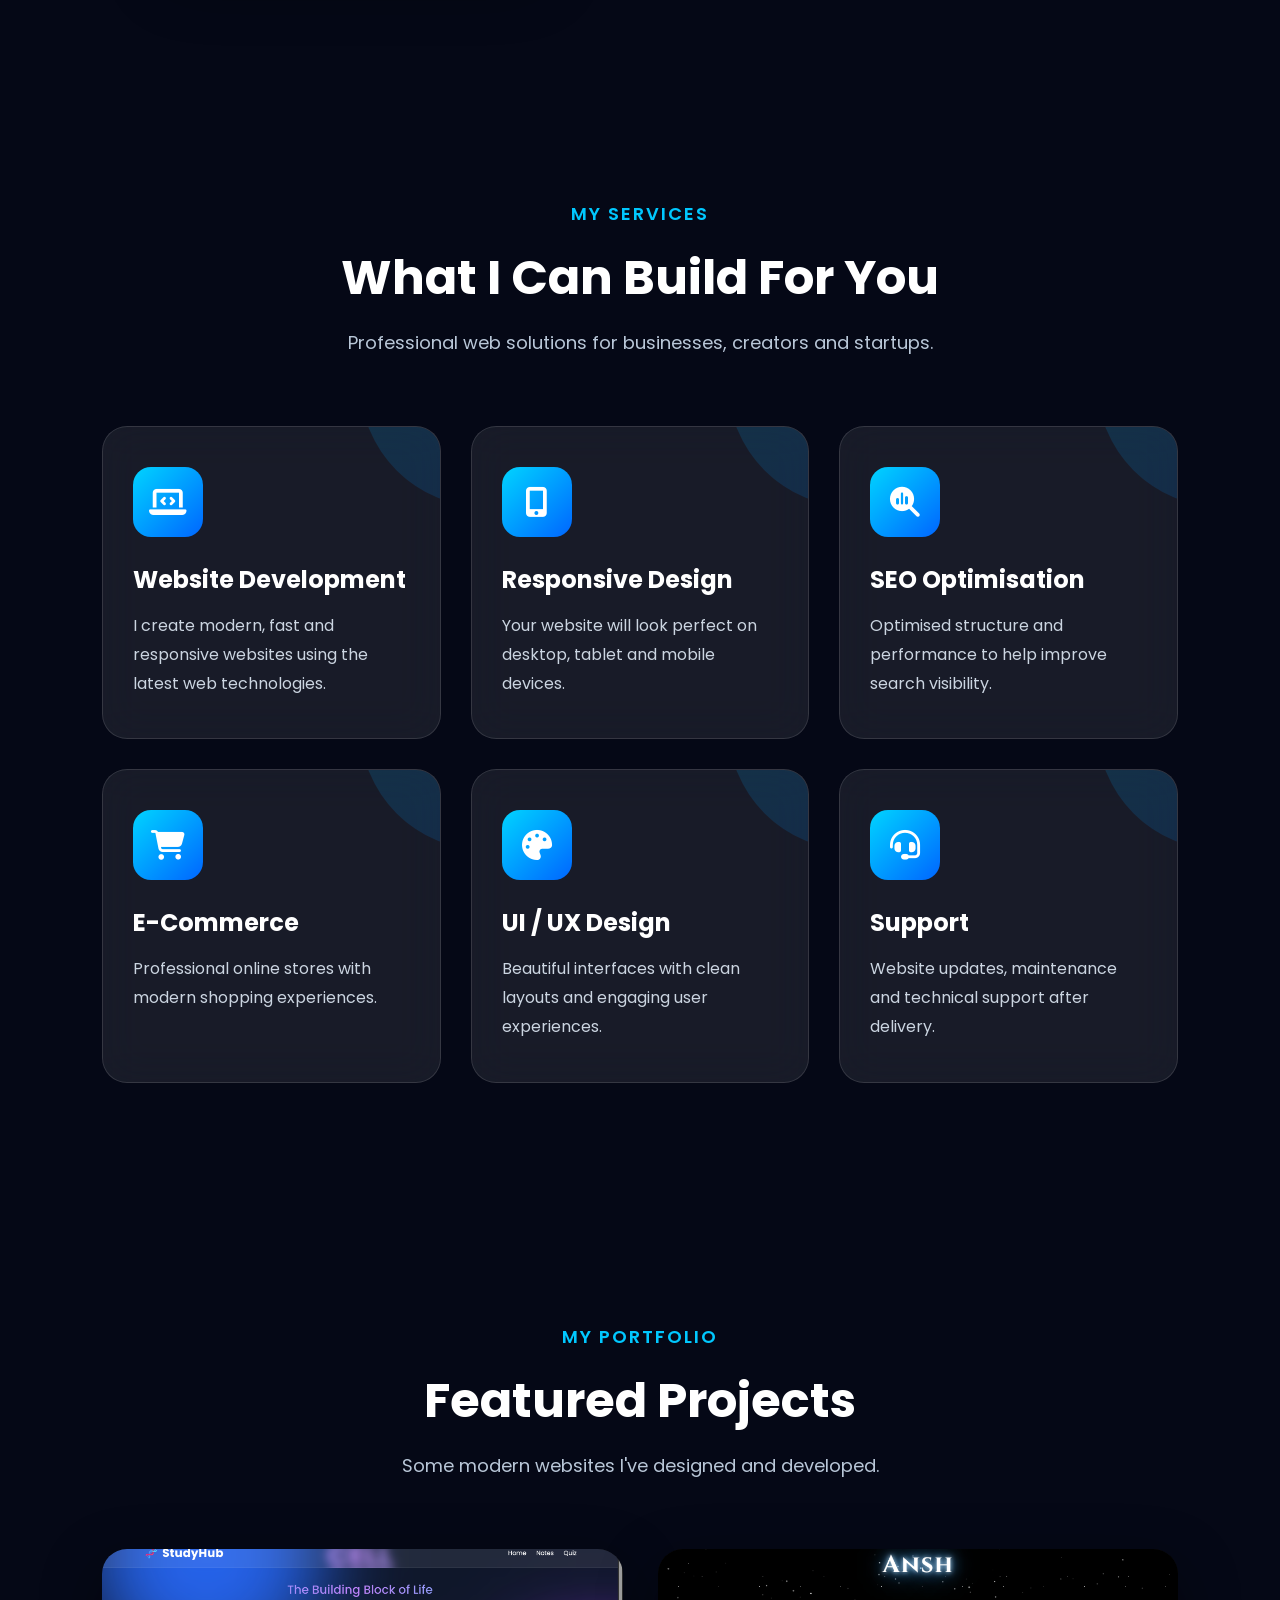
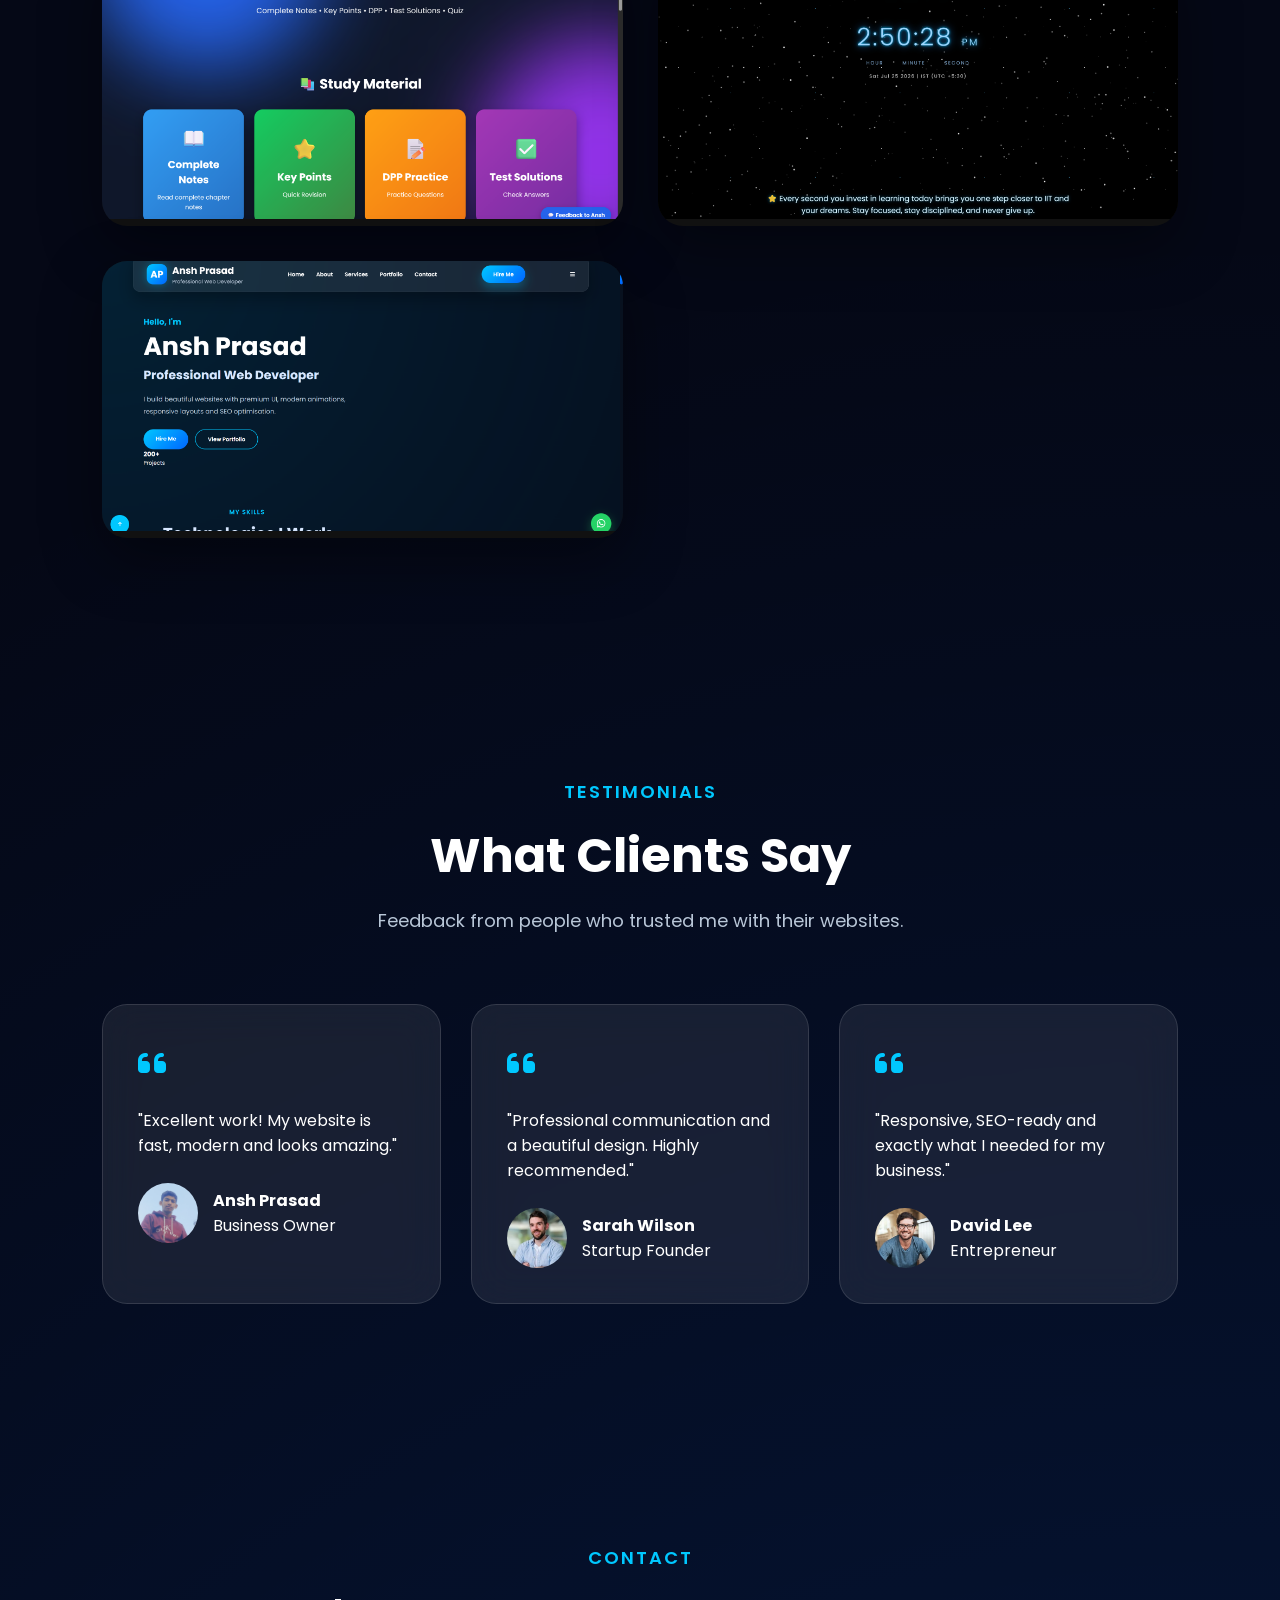
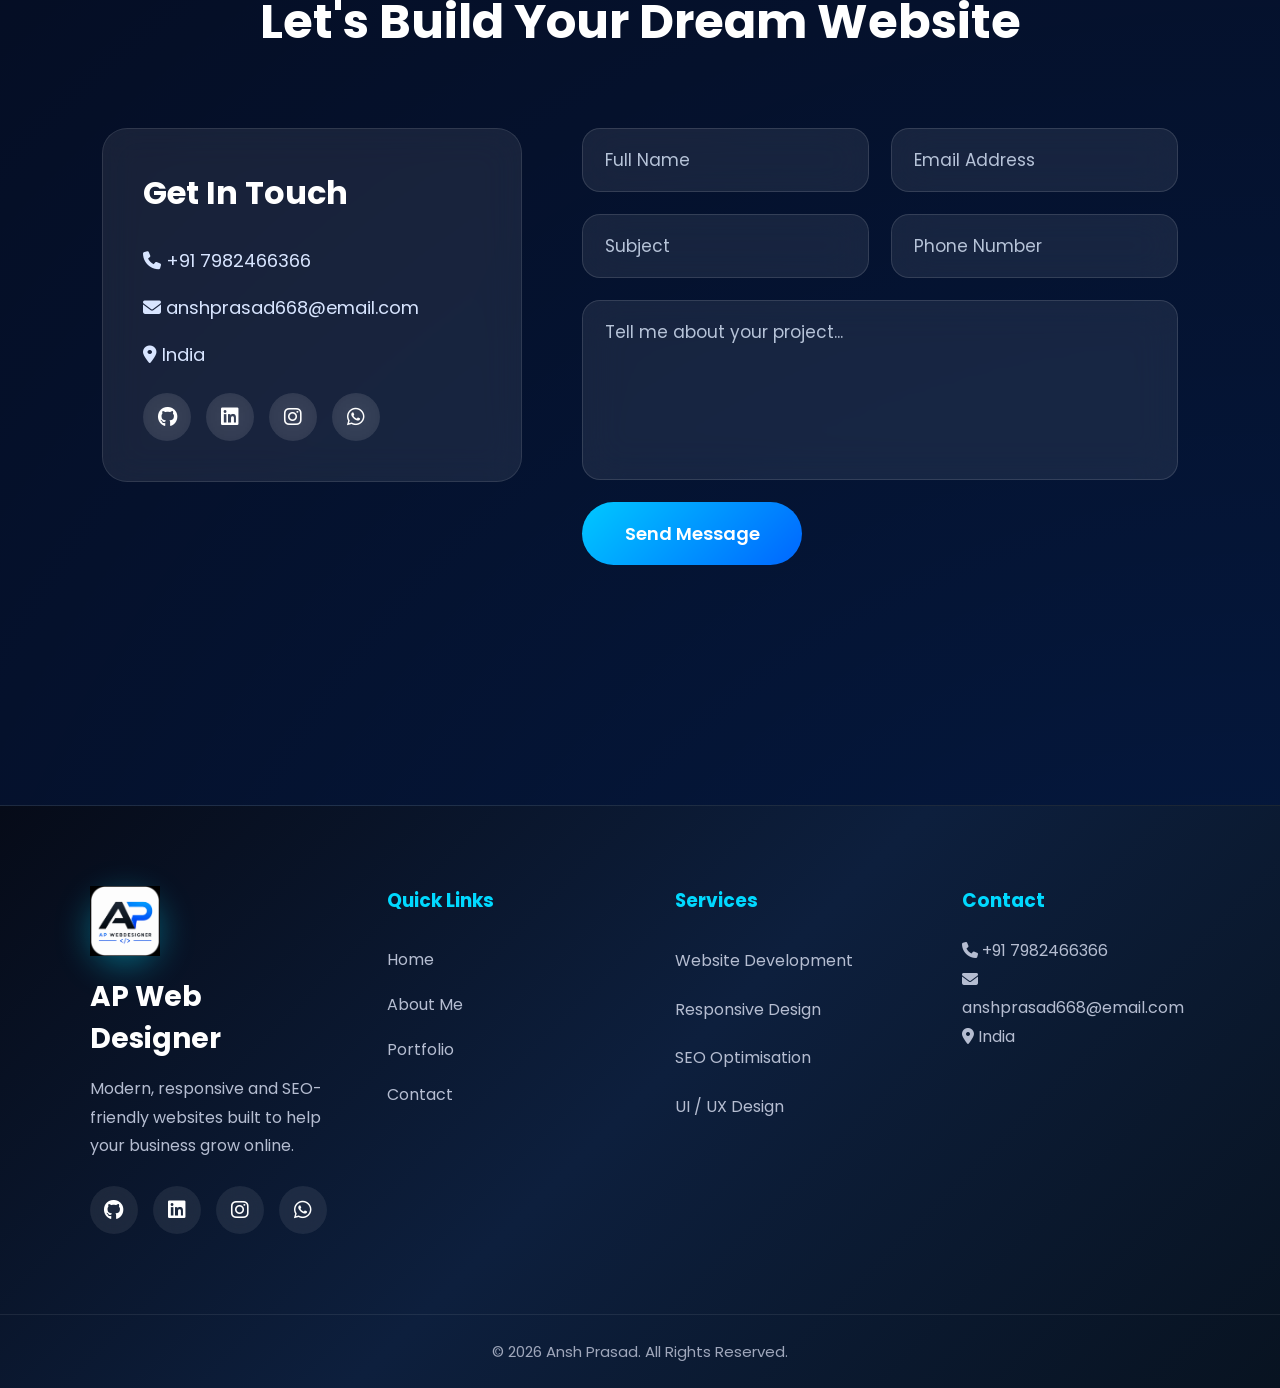
==== commit eb3009b7: "Update index.html" ====
--- a/index.html
+++ b/index.html
@@ -176,7 +176,7 @@
 
         <div class="about-image">
             <div class="image-box">
-                <img src="IMG_20260721_150052 (1).jpg" alt="Ansh Prasad">
+                <img src="Ansh prasad.png" alt="Ansh Prasad">
             </div>
         </div>
 
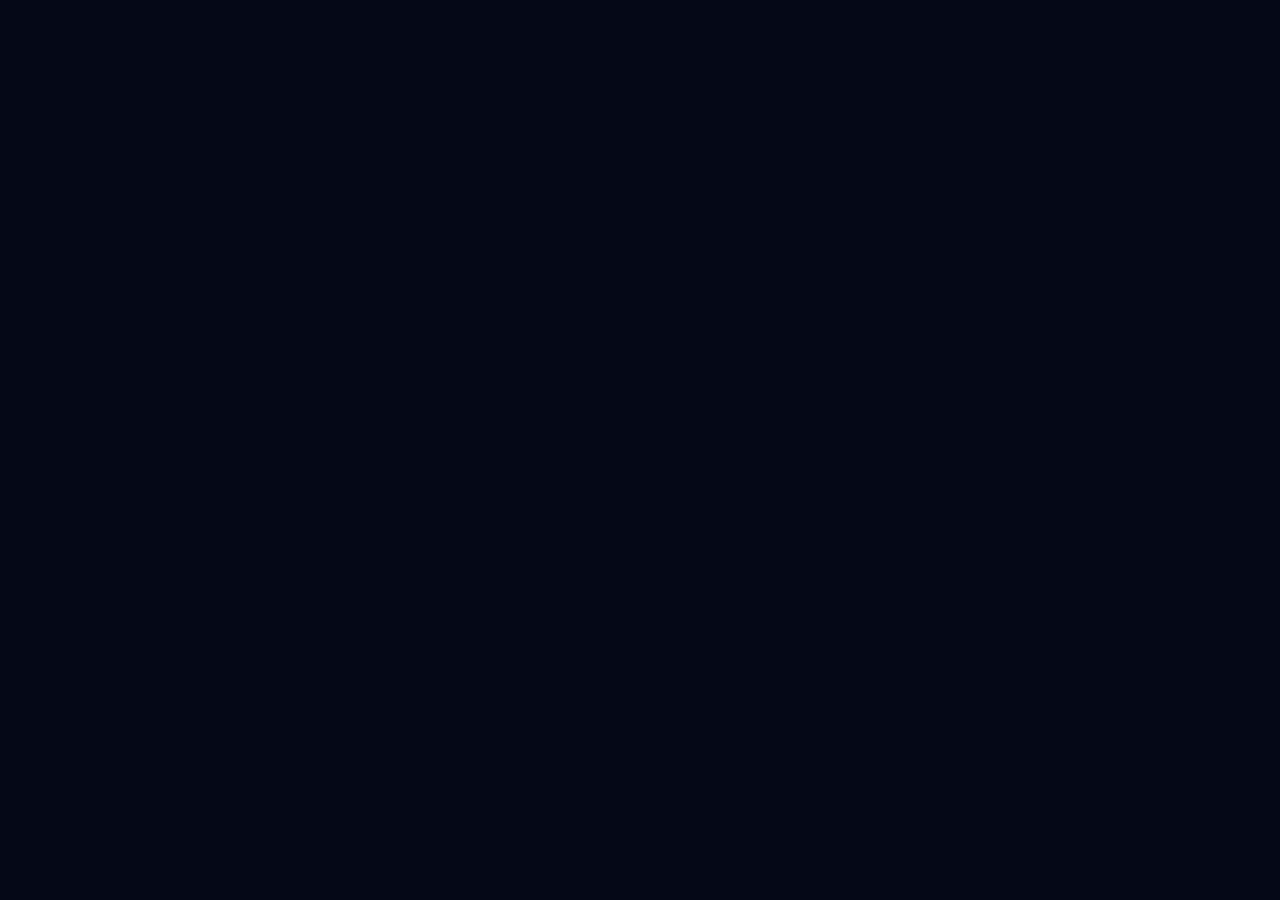
==== commit 4cce5cf9: "Update index.html" ====
--- a/index.html
+++ b/index.html
@@ -44,10 +44,11 @@
   ]
 }
 </script>
-
-</head>
-
-<body>
+<!DOCTYPE html>
+<html lang="en">
+<head>
+  <meta charset="UTF-8" />
+  <style>
 
 <!-- ================= HEADER ================= -->
 <header class="header">
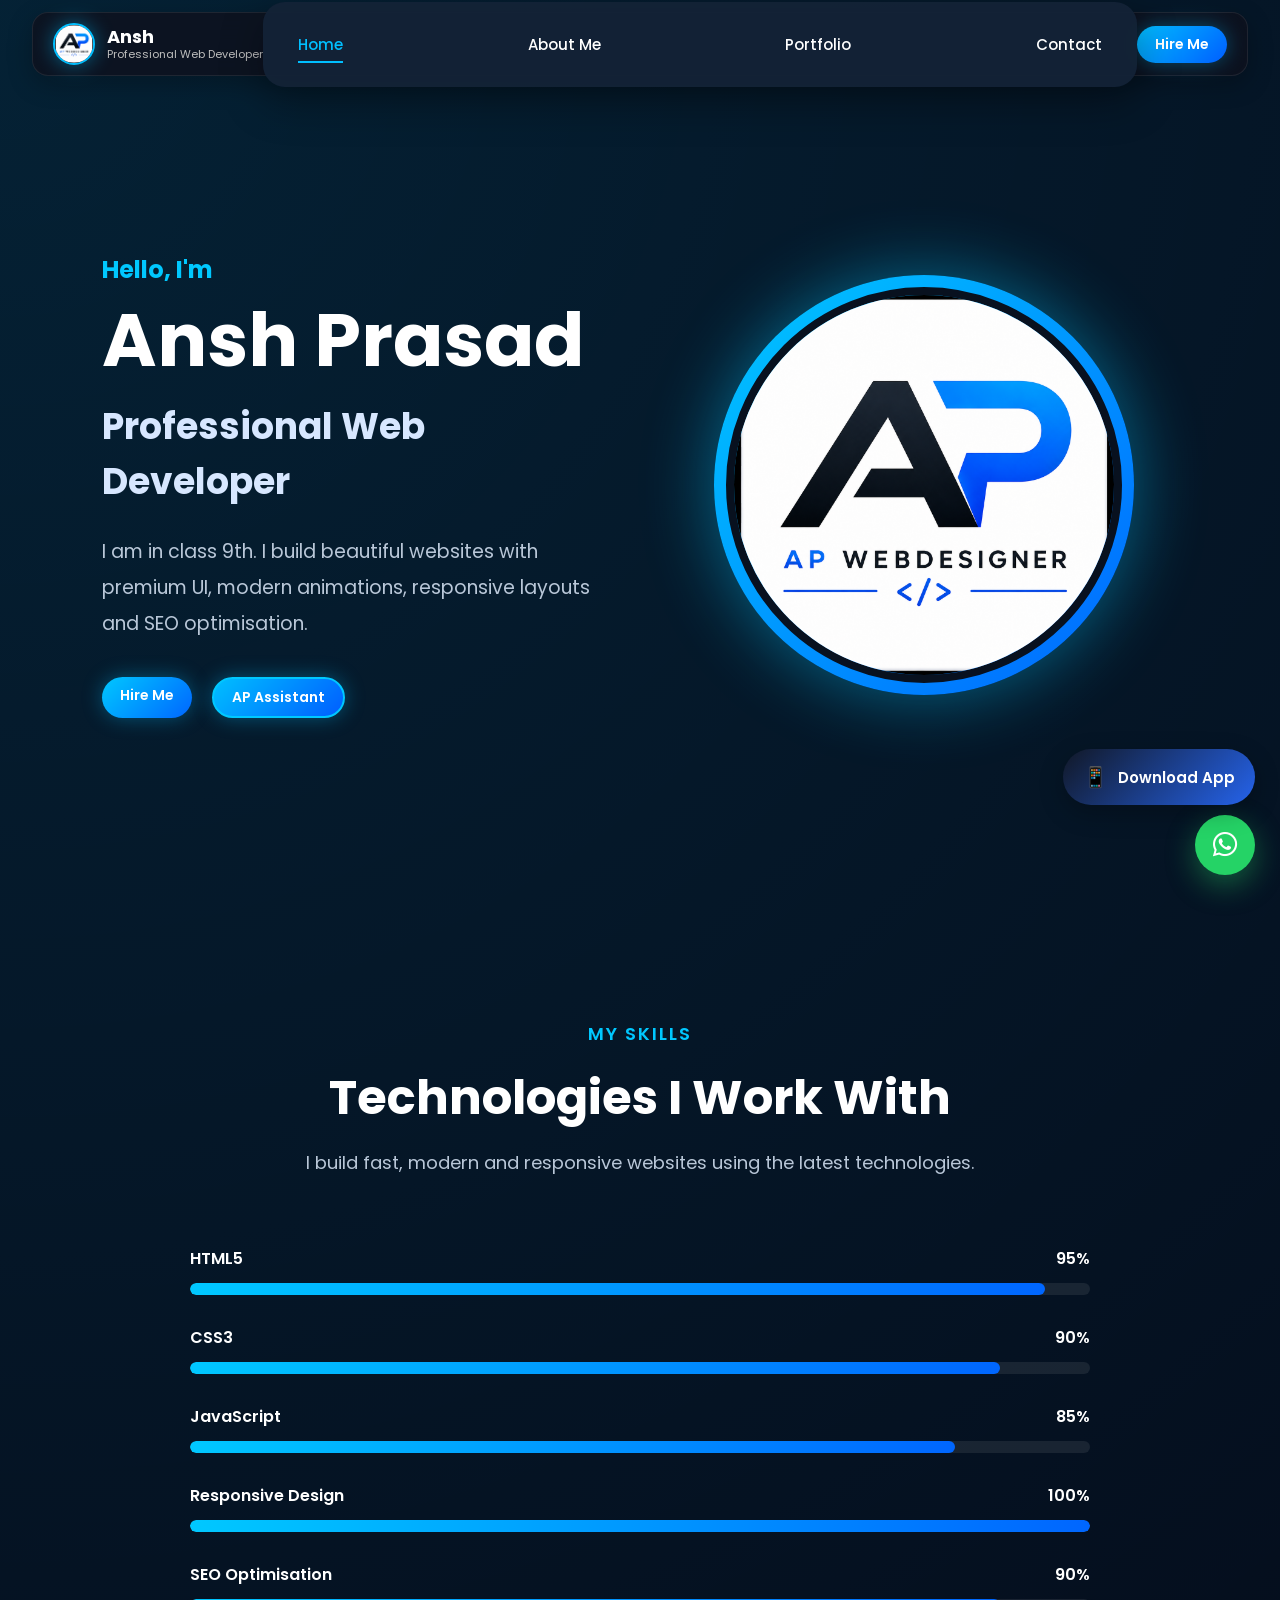
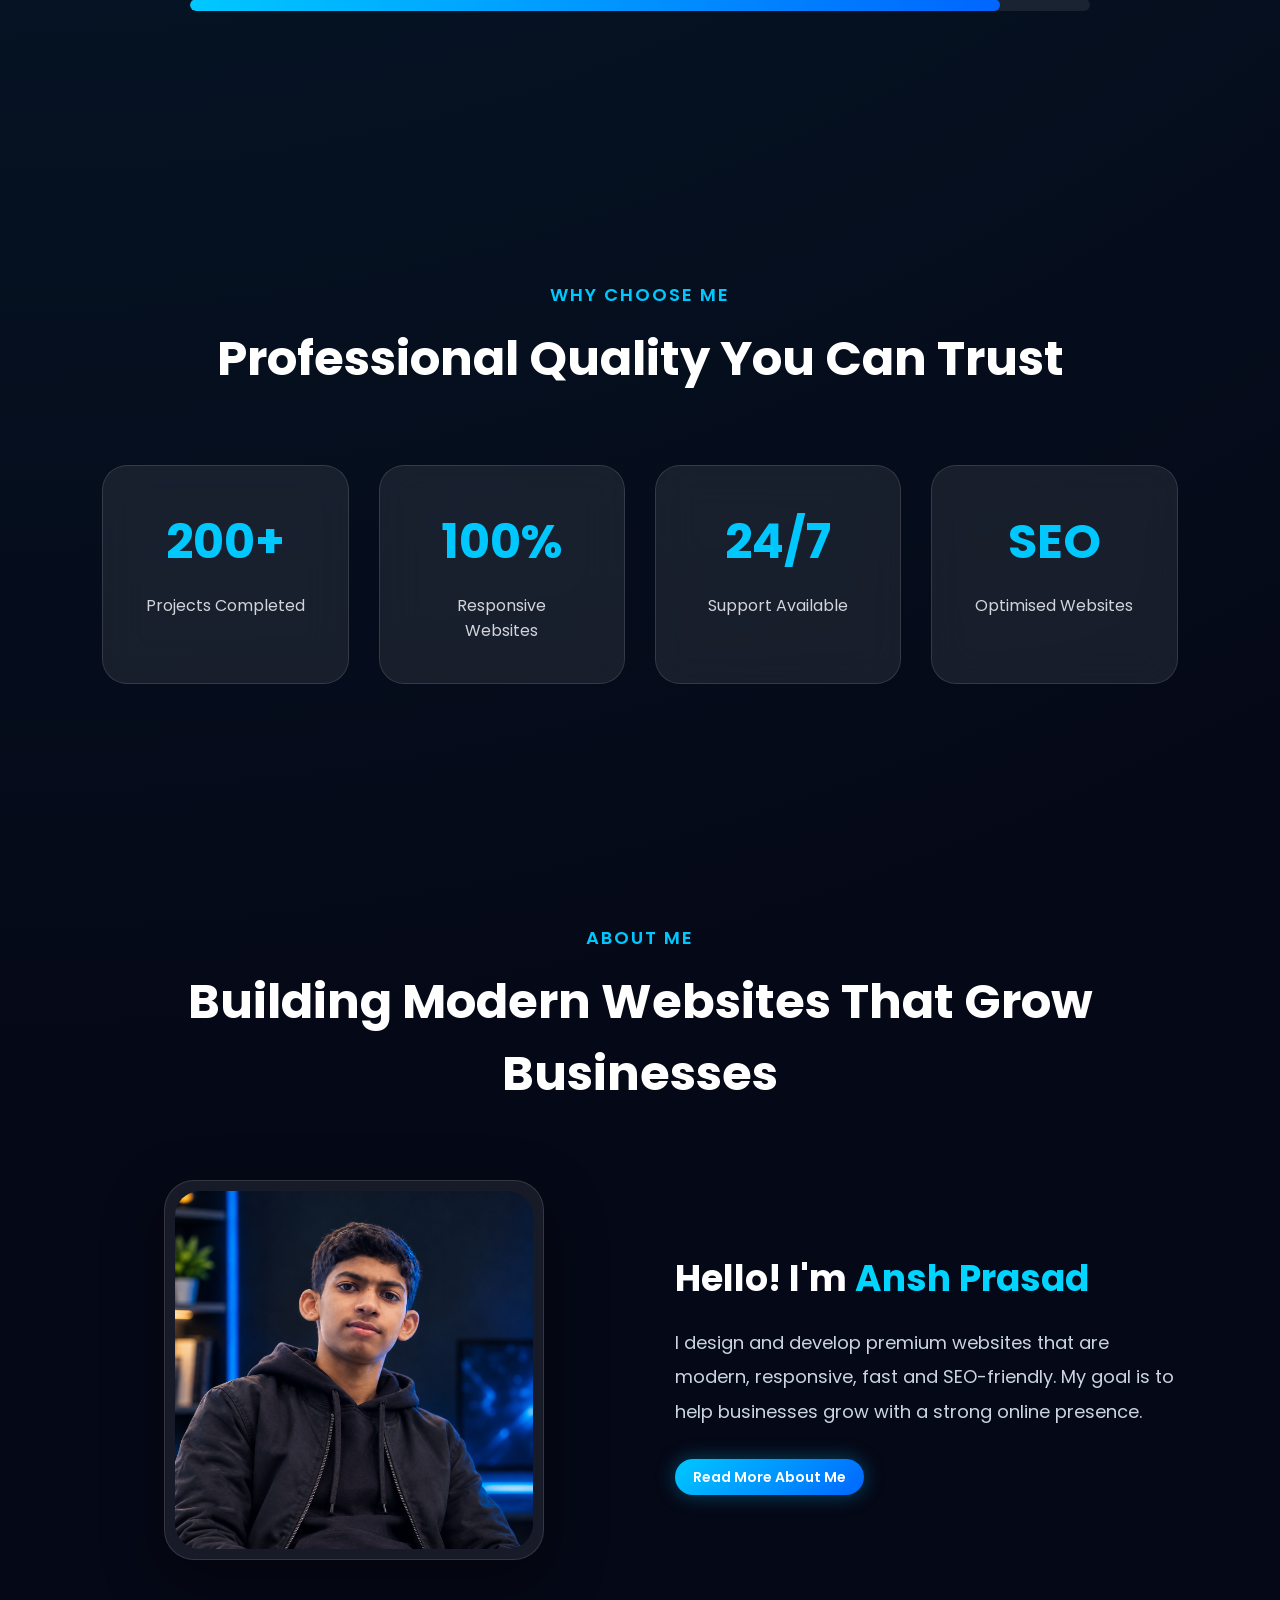
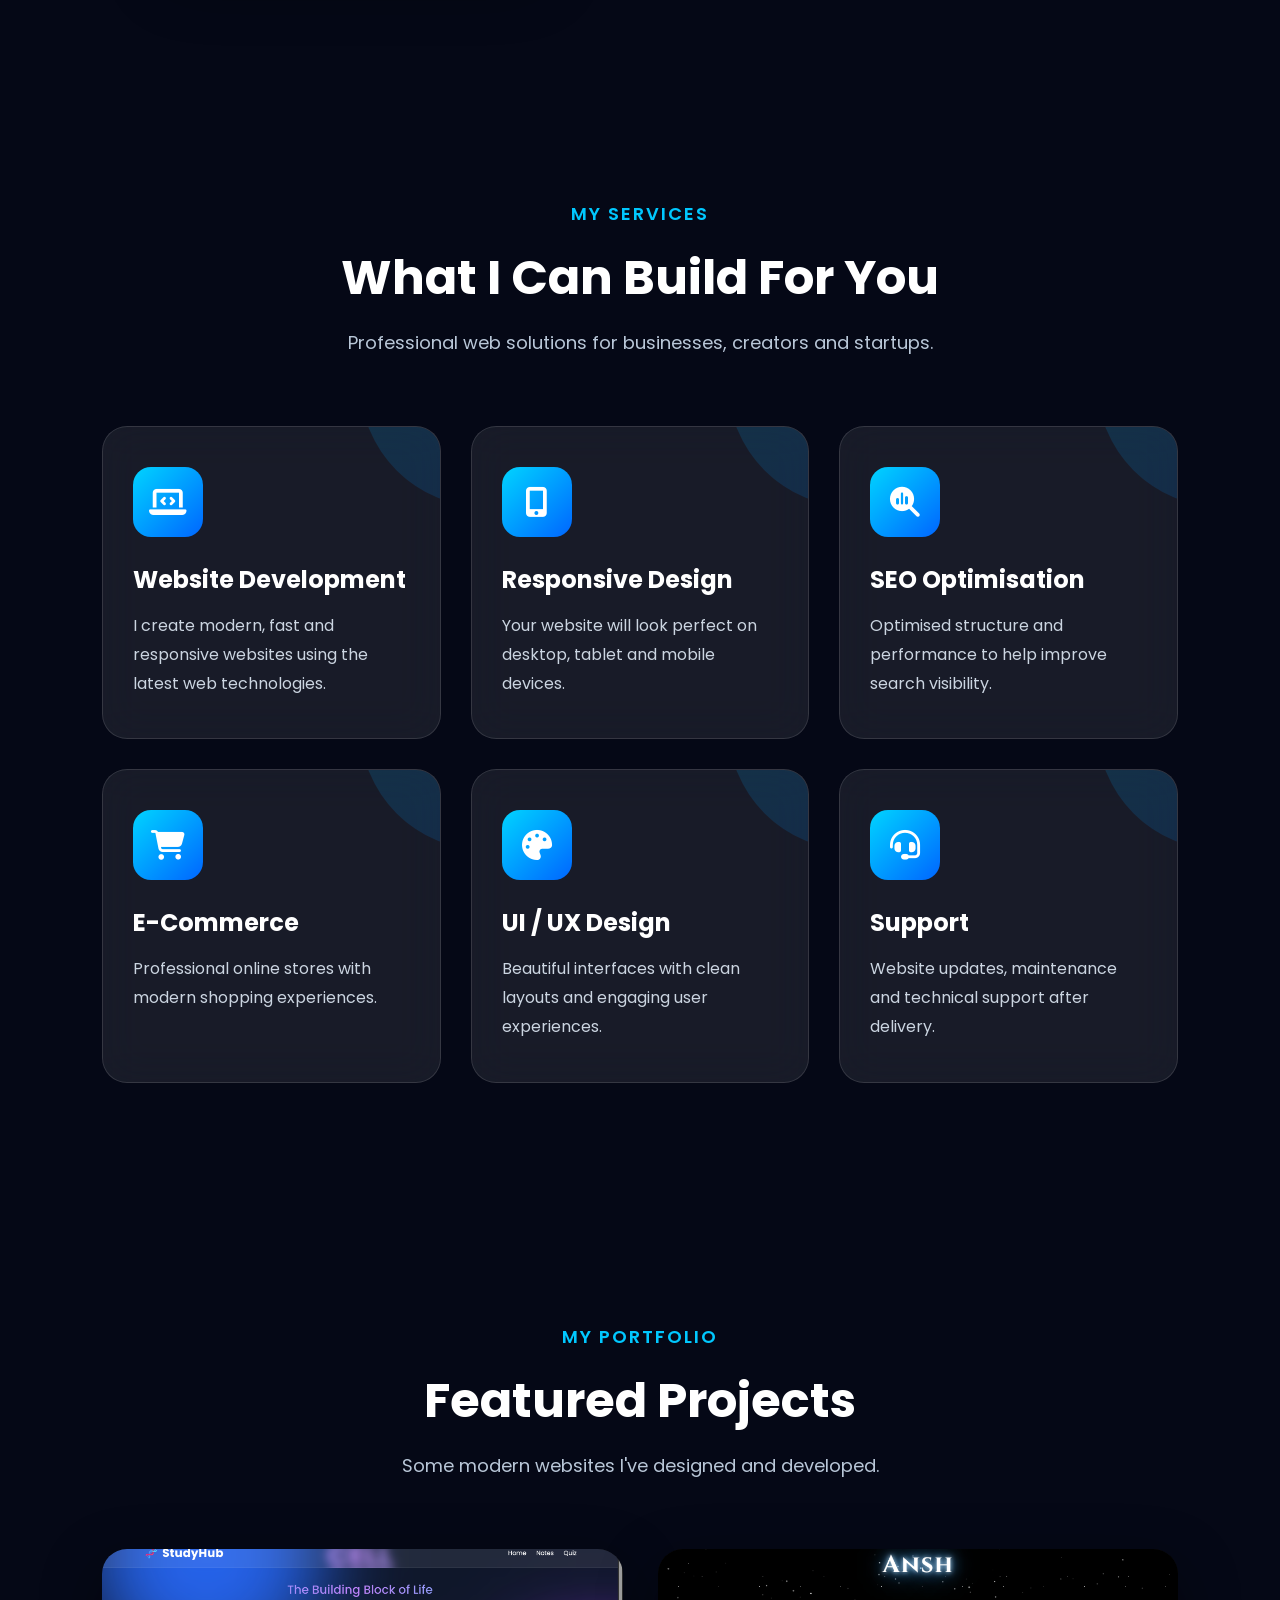
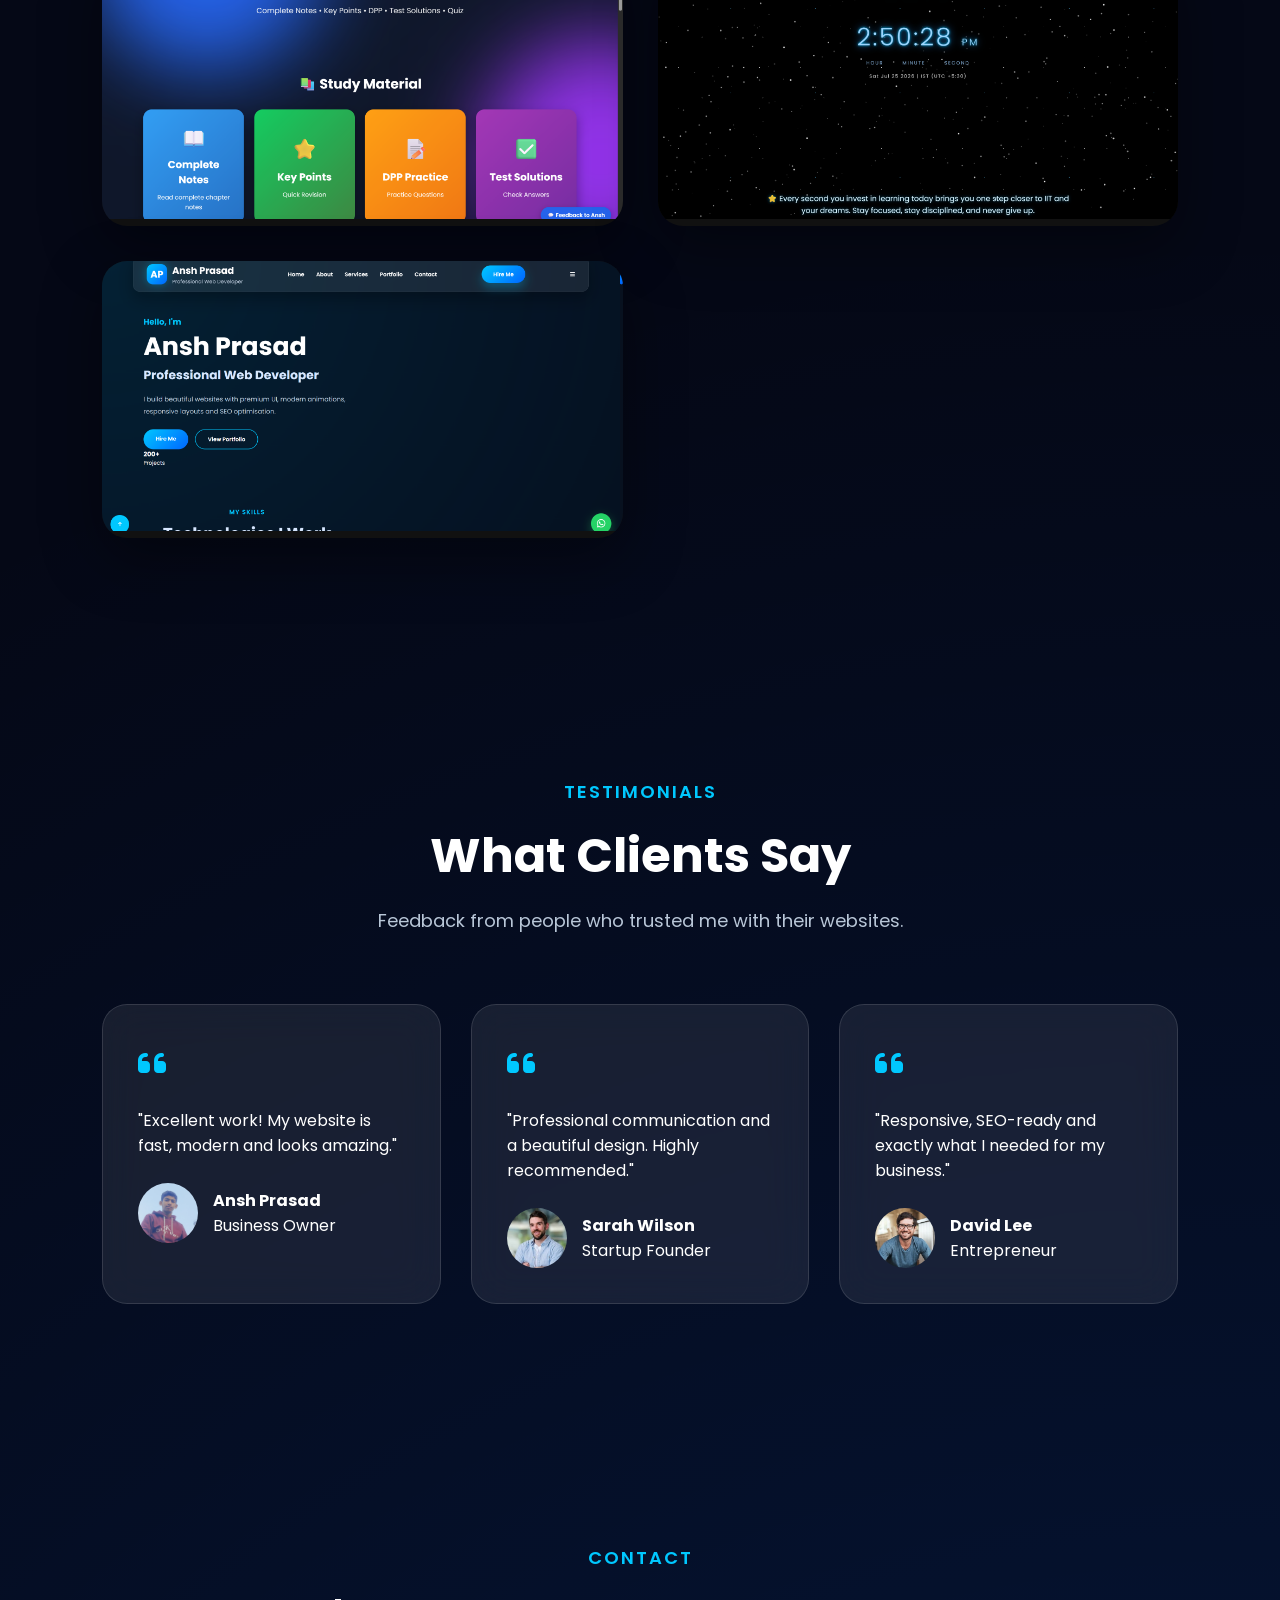
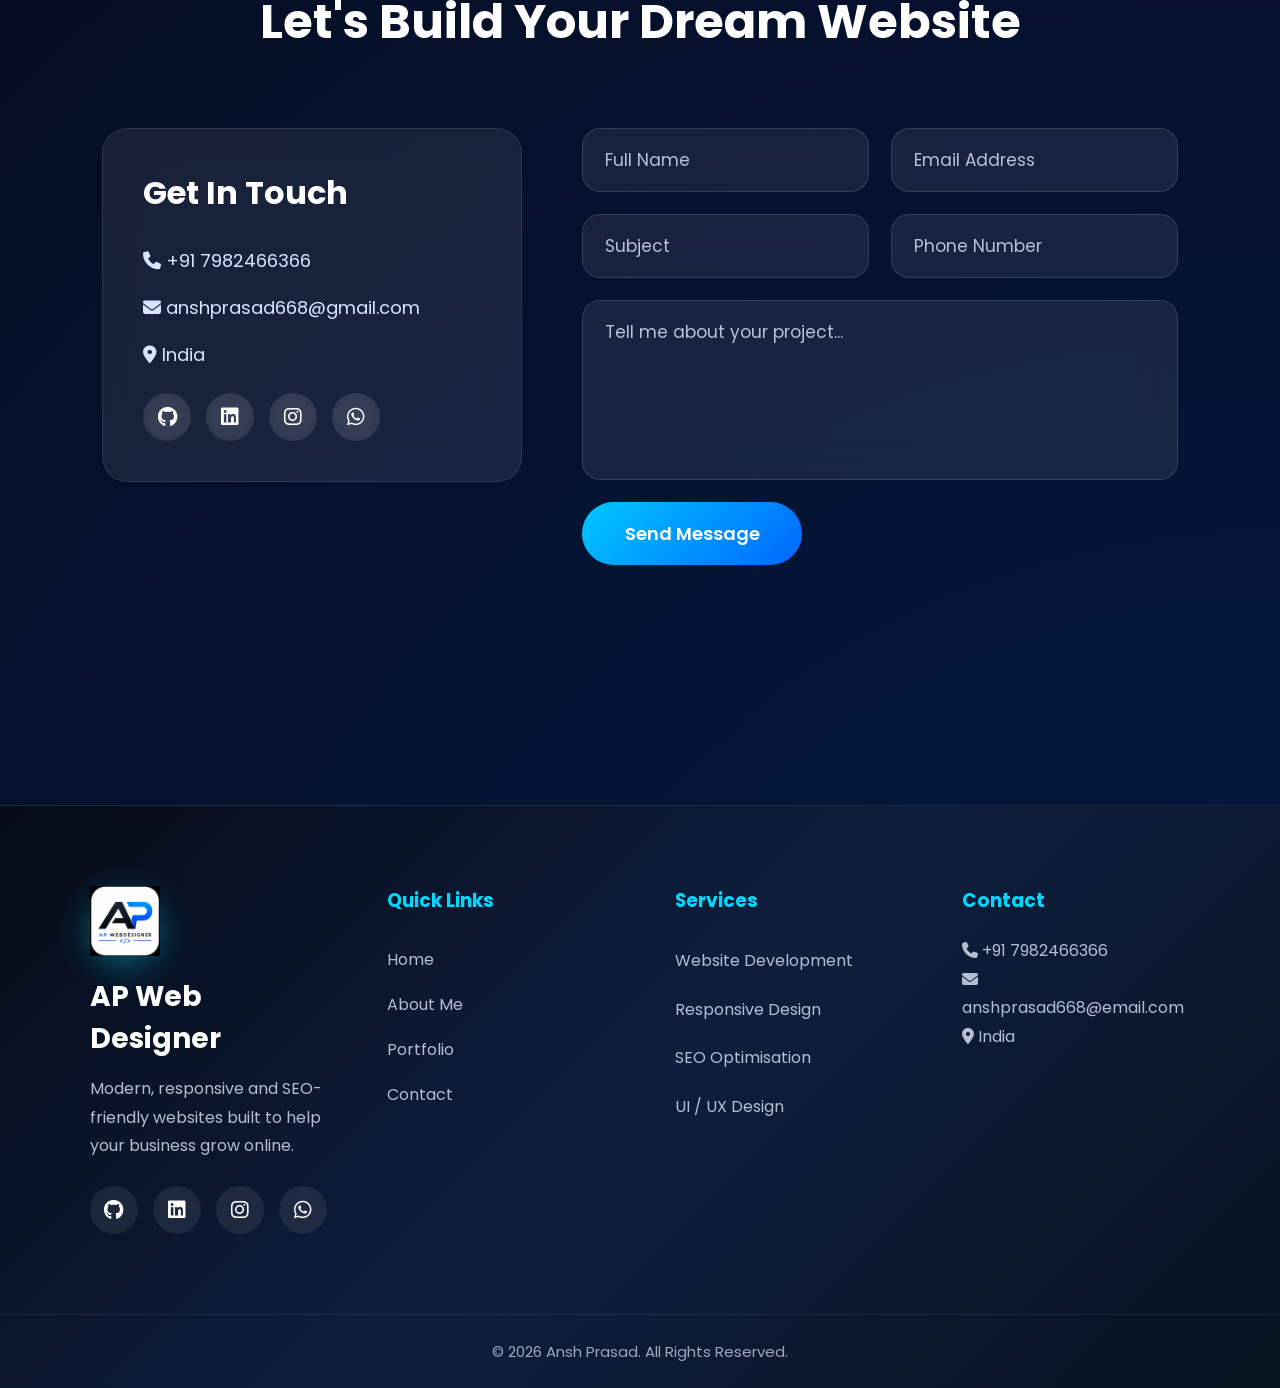
==== commit 728eca2d: "Update index.html" ====
--- a/index.html
+++ b/index.html
@@ -44,11 +44,9 @@
   ]
 }
 </script>
-<!DOCTYPE html>
-<html lang="en">
-<head>
-  <meta charset="UTF-8" />
-  <style>
+
+</head>
+<body>
 
 <!-- ================= HEADER ================= -->
 <header class="header">
@@ -354,7 +352,7 @@
         <div class="contact-info">
             <h3>Get In Touch</h3>
             <p><i class="fa-solid fa-phone"></i> +91 7982466366</p>
-            <p><i class="fa-solid fa-envelope"></i> anshprasad668@email.com</p>
+            <p><i class="fa-solid fa-envelope"></i> anshprasad668@gmail.com</p>
             <p><i class="fa-solid fa-location-dot"></i> India</p>
 
             <div class="socials">
@@ -450,3 +448,6 @@
 
 </body>
 </html>
+
+</body>
+</html>
